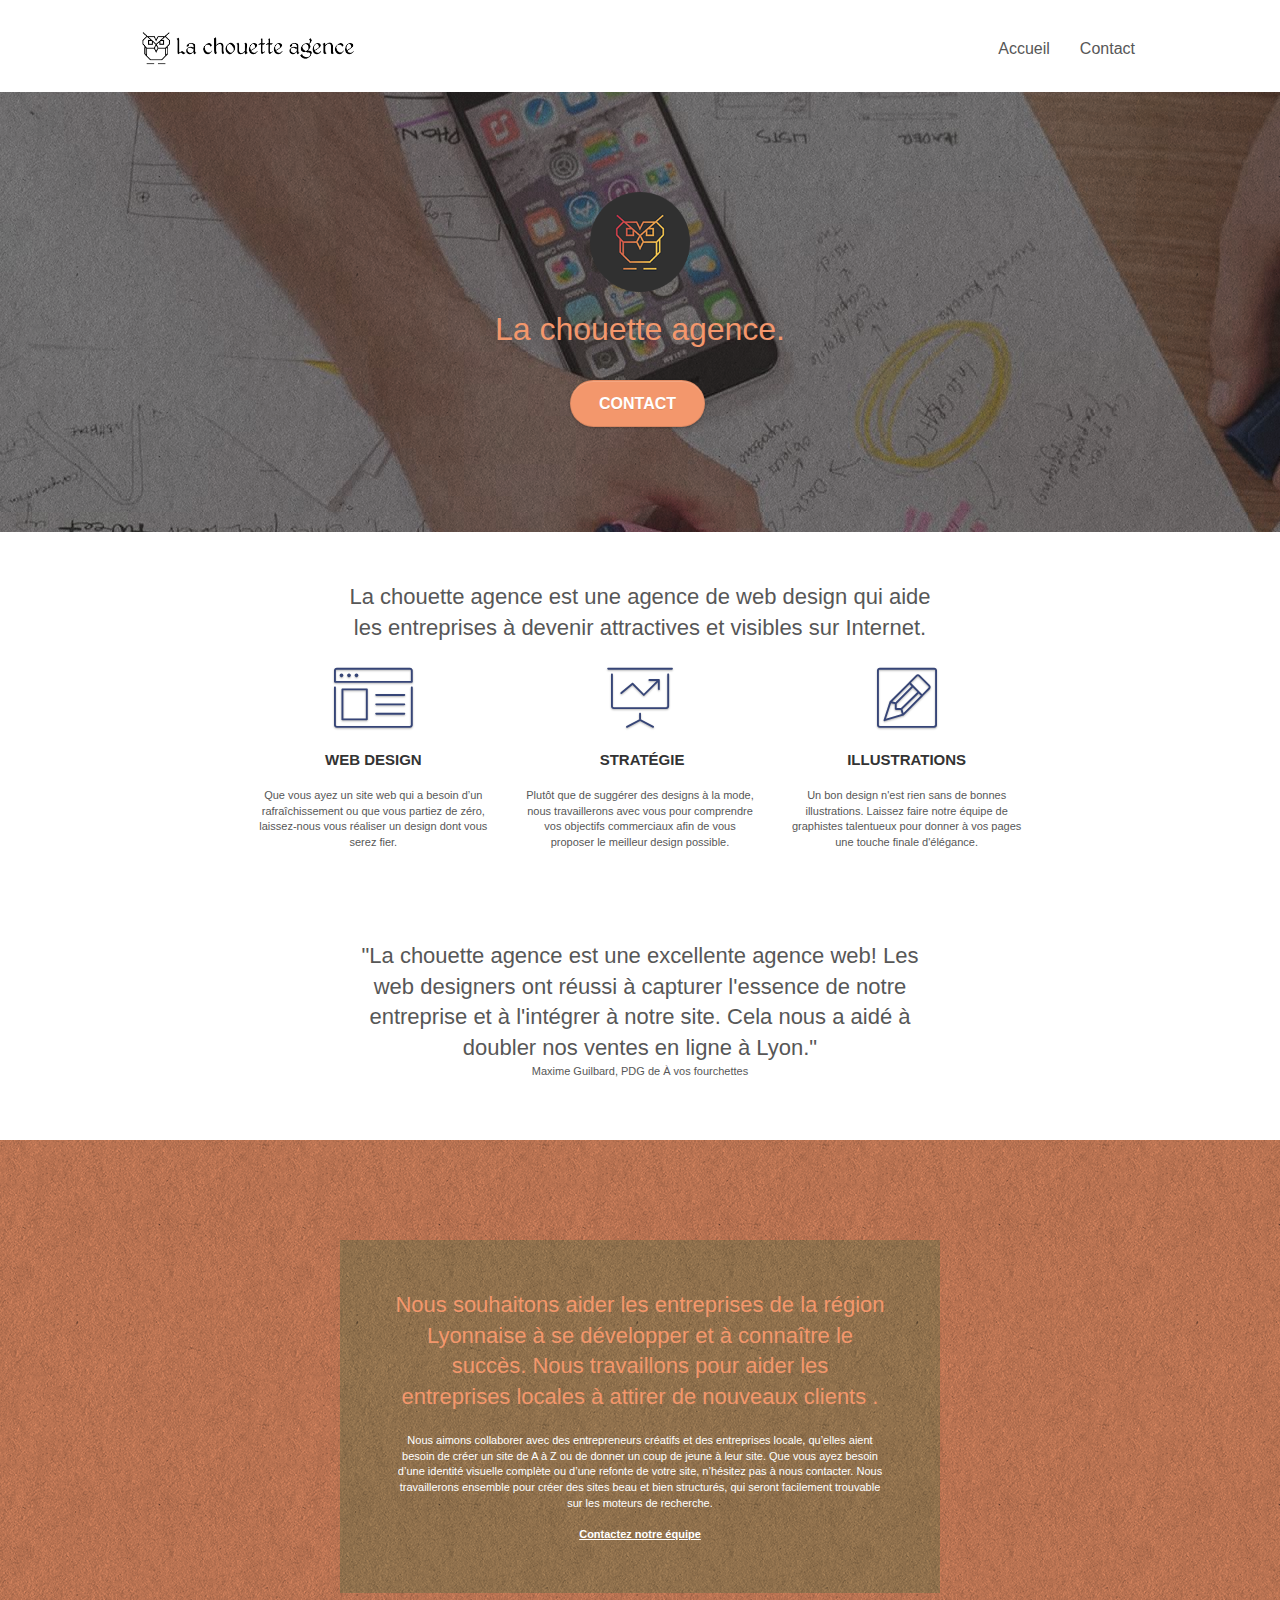
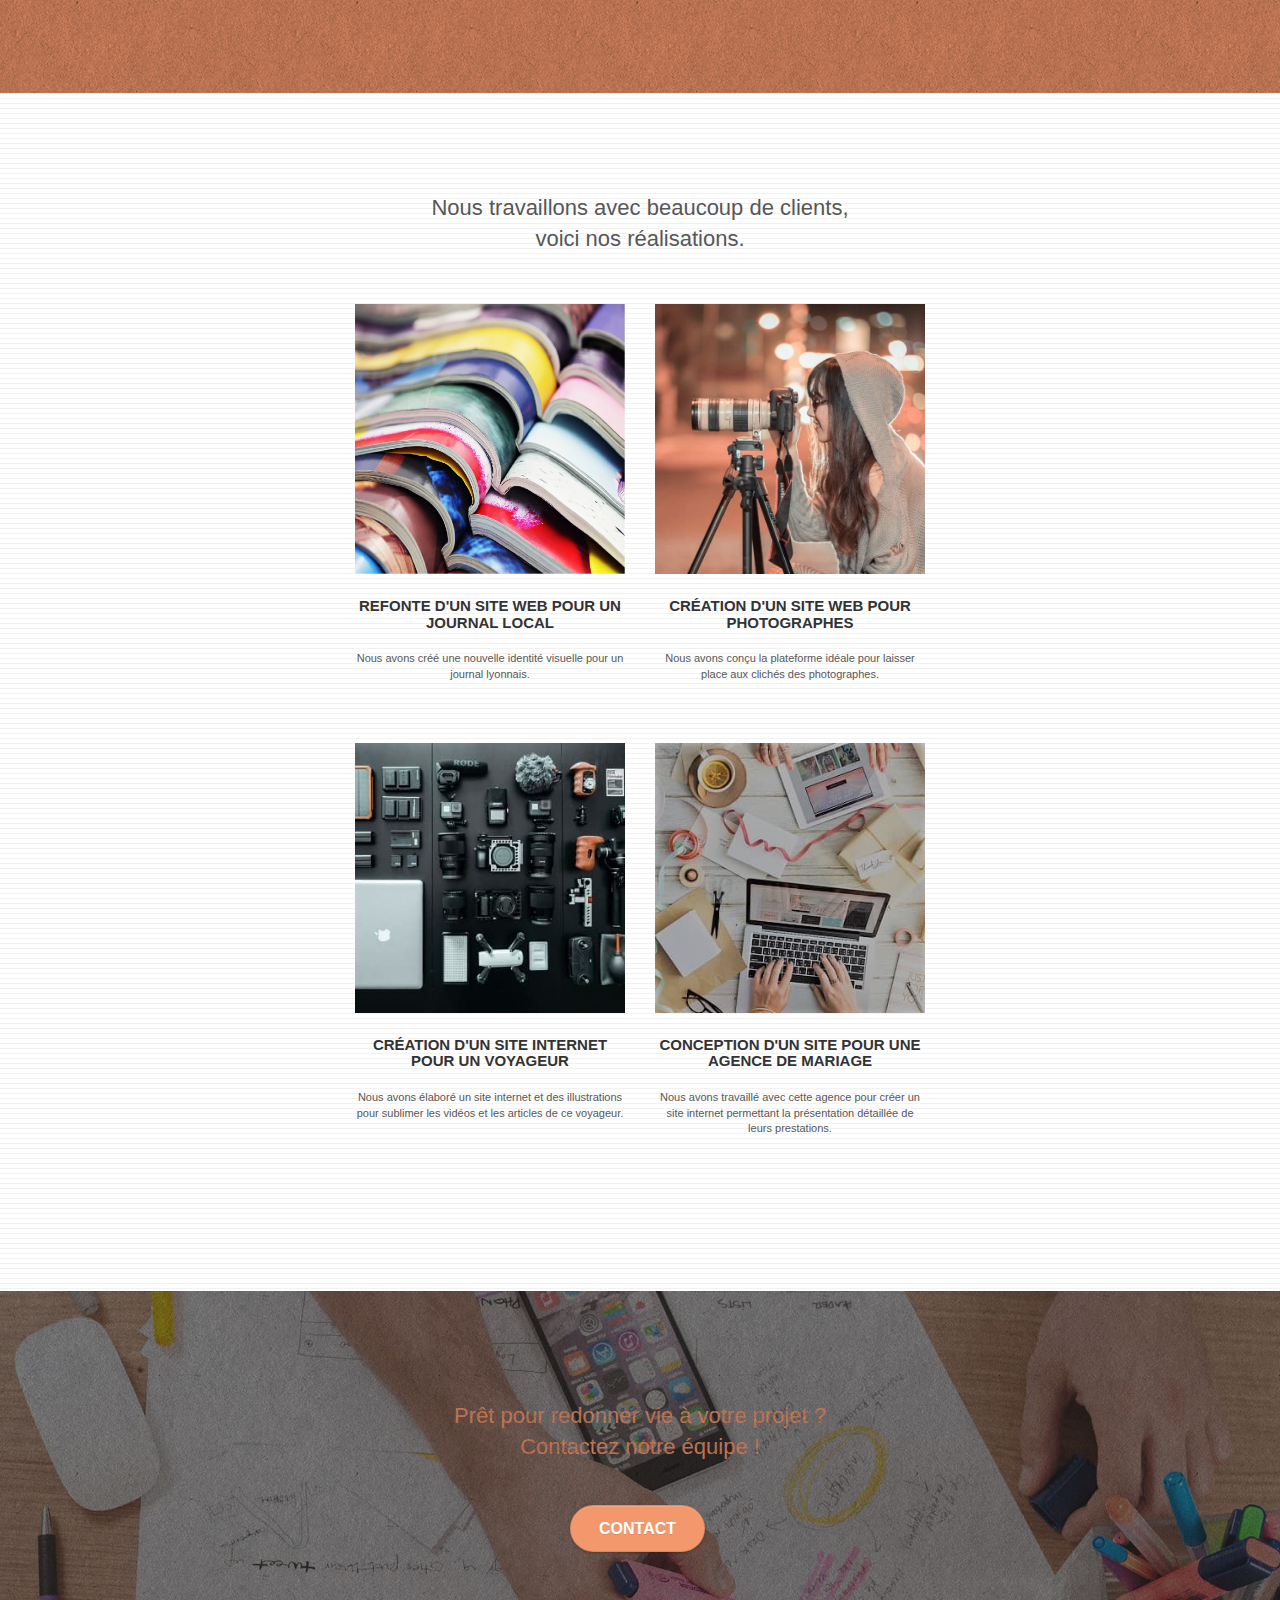
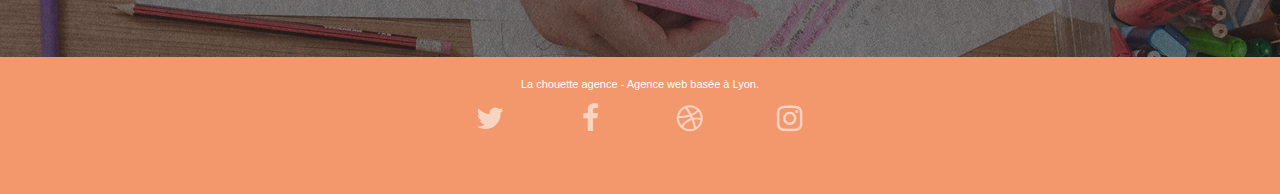
==== index.html @ 27c3bf81 "Taille des images minimisée" ====
<!doctype html>
<html lang="fr">

<head>
	<meta charset="utf-8">
	<meta name="keywords"
		content="seo, google, site web, site internet, agence design paris, agence design, agence design,agence design,agence design,agence design,agence design,agence design,agence design,agence design">
	<meta name="viewport" content="width=device-width, initial-scale=1.0, viewport-fit=cover">
	<link rel="shortcut icon" type="image/png" href="favicon.jpg">

	<link rel="stylesheet" type="text/css" href="./css/bootstrap.css">
	<link rel="stylesheet" type="text/css" href="style.css">
	<link rel="stylesheet" type="text/css" href="./css/font-awesome.css">
	<link rel="stylesheet" type="text/css" href="./css/et-line.css">


	<script src="./js/jquery-2.1.0.min.js"></script>
	<script src="./js/bootstrap.min.js"></script>
	<script src="./js/blocs.min.js"></script>
	<script src="./js/jquery.touchSwipe.min.js" defer></script>
	<script src="./js/gmaps.min.js"></script>

	<!-- Primary Meta Tags -->
	<title>La chouette agence</title>
	<meta name="title" content="La chouette agence">
	<meta name="description"
		content="La chouette agence est une agence de web design qui aide les entreprises à devenir attractives et visibles sur Internet.">

	<!-- Open Graph / Facebook -->
	<meta property="og:type" content="website">
	<meta property="og:url" content="https://elodie-pesselon.github.io/ElodiePesselon_4_08.02.2021/">
	<meta property="og:title" content="La chouette agence.">
	<meta property="og:description" content="">
	<meta property="og:image" content="">

	<!-- Twitter -->
	<meta property="twitter:card" content="summary_large_image">
	<meta property="twitter:url" content="https://elodie-pesselon.github.io/ElodiePesselon_4_08.02.2021/">
	<meta property="twitter:title" content="La chouette agence.">
	<meta property="twitter:description" content="">
	<meta property="twitter:image" content="">

	<!-- Analytics -->

	<!-- Analytics END -->

</head>

<body class="page-container">
	<!-- Principal conteneur -->


	<!-- bloc-0 -->
	<header class="bloc bgc-white l-bloc " id="bloc-0">
		<div class="container bloc-sm">
			<nav class="navbar row">
				<div class="navbar-header">
					<a class="navbar-brand" href="index.html"><img src="img/la-chouette-agence.png"
							alt="paris web design logo agence web meilleure agence" height="40" /></a>
					<button id="nav-toggle" type="button" class="ui-navbar-toggle navbar-toggle" data-toggle="collapse"
						data-target=".navbar-1">
						<span class="sr-only">Toggle navigation</span><span class="icon-bar"></span><span
							class="icon-bar"></span><span class="icon-bar"></span>
					</button>
				</div>
				<div class="collapse navbar-collapse navbar-1 special-dropdown-nav">
					<ul class="site-navigation nav navbar-nav">
						<li>
							<a href="index.html">Accueil</a>
						</li>
						<li>
							<a href="contact.html">Contact</a>
						</li>
					</ul>
				</div>
			</nav>
		</div>
	</header>
	<!-- bloc-0 END -->

	<main>

		<!-- bloc-1-presentation -->
		<div class="bloc bgc-dark-slate-blue bg-banniere d-bloc bg-t-edge bloc-bg-texture texture-paper b-parallax"
			id="bloc-1-hero">
			<div class="container bloc-lg">
				<div class="row tight-width-whitespace">
					<div class="col-sm-12">
						<img src="img/logo.png" class="center-block image-resize-mode" width="100"
							alt="La chouette agence, agence web paris, création logo paris" />
						<h1 class="text-center hero-bloc-text tc-white ">
							La chouette agence.
						</h1>
						<div class="text-center">
							<a href="contact.html" class="btn btn-lg btn-clean btn-rd cta-hero btn-atomic-tangerine"
								id="cta-hero">Contact</a>
						</div>
					</div>
				</div>
			</div>
		</div>
		<!-- bloc-1-presentation END -->

		<!-- bloc-2-services -->
		<div class="bloc bgc-white l-bloc" id="bloc-2-services">
			<div class="container bloc-md">
				<div class="row">
					<div class="col-sm-12 text-center">
						<h2 class="bloc2_h2">La chouette agence est une agence de web design qui aide les entreprises à devenir attractives et visibles sur Internet.</h2>
					</div>
				</div>
				<div class="row voffset-lg med-width-whitespace">
					<div class="col-sm-4">
						<div class="text-center">
							<span class="et-icon-browser sm-shadow icon-dark-slate-blue icons icon-lg"></span>
						</div>
						<h3 class="mg-md text-center">
							Web design
						</h3>
						<p class="text-center ">
							Que vous ayez un site web qui a besoin d&rsquo;un rafraîchissement ou que vous partiez de
							zéro, laissez-nous vous réaliser un design dont vous serez fier.
						</p>
					</div>
					<div class="col-sm-4">
						<div class="text-center">
							<span class="et-icon-presentation sm-shadow icon-dark-slate-blue icons icon-lg"></span>
						</div>
						<h3 class="mg-md text-center">
							&nbsp;Stratégie
						</h3>
						<p class="text-center ">
							Plutôt que de suggérer des designs à la mode, nous travaillerons avec vous pour comprendre
							vos objectifs commerciaux afin de vous proposer le meilleur design possible.<br>
						</p>
					</div>
					<div class="col-sm-4">
						<div class="text-center">
							<span class="et-icon-edit sm-shadow icon-dark-slate-blue icons icon-lg"></span>
						</div>
						<h3 class="mg-md text-center">
							Illustrations
						</h3>
						<p class="text-center ">
							Un bon design n'est rien sans de bonnes illustrations. Laissez faire notre équipe de
							graphistes talentueux pour donner à vos pages une touche finale d'élégance.
						</p>
					</div>
				</div>
				<div class="row voffset-lg voffset">
					<div class="col-xs-12 col-md-8 col-md-offset-2 text-center">
						<h2 class="bloc2_h2">"La chouette agence est une excellente agence web! Les web designers ont réussi à capturer l'essence de notre entreprise et à l'intégrer à notre site. Cela nous a aidé à doubler nos ventes en ligne à Lyon."</h2>
						<p class="bloc2_p">Maxime Guilbard, PDG de À vos fourchettes</p>
					</div>
				</div>
			</div>
		</div>
		<!-- bloc-2-services END -->

		<!-- bloc-3-what-i-do -->
		<div class="bloc tc-white bgc-atomic-tangerine bg-presentation d-bloc bloc-bg-texture texture-paper b-parallax"
			id="bloc-3-what-i-do">
			<div class="container bloc-lg">
				<div class="row tight-width-whitespace black-background">
					<div class="col-sm-12">
						<h2 class="mg-md text-center tc-white">
							Nous souhaitons aider les entreprises de la région Lyonnaise à se développer et à connaître
							le succès. Nous travaillons pour aider les entreprises locales à attirer de nouveaux clients
							.<br>
						</h2>
						<p class="text-center white">
							Nous aimons collaborer avec des entrepreneurs créatifs et des entreprises locale, qu’elles
							aient besoin de créer un site de A à Z ou de donner un coup de jeune à leur site. Que vous
							ayez besoin d’une identité visuelle complète ou d’une refonte de votre site, n’hésitez pas à
							nous contacter. Nous travaillerons ensemble pour créer des sites beau et bien structurés,
							qui seront facilement trouvable sur les moteurs de recherche. <br><br><a
								class="ltc-white bold-link" href="contact.html">Contactez notre équipe</a><br>
						</p>
					</div>
				</div>
			</div>
		</div>
		<!-- bloc-3-what-i-do END -->

		<!-- bloc-4-portfolio -->
		<div class="bloc bgc-white bg-lines-h2-bg bg-repeat l-bloc" id="bloc-4-portfolio">
			<div class="container bloc-lg">
				<div class="row">
					<div class="col-sm-12 text-center">
						<h2 class="bloc4_h2">Nous travaillons avec beaucoup de clients, voici nos réalisations. </h2>
					</div>
				</div>
				<div class="row tight-width-whitespace portfolio-row">
					<div class="col-sm-6">
						<a href="#" data-lightbox="img/1.jpg" data-gallery-id="gallery-1"
							data-caption="Refonte d'un site web pour un journal local" data-frame="snapshot-lb"><img
								src="img/1.jpg"
								alt="paris web design logo agence web meilleure agence et refonte site web journal"
								class="img-responsive portfolio-thumb" /></a>
						<h3 class="mg-md text-center">
							Refonte d'un site web pour un journal local
						</h3>
						<p class="text-center">
							Nous avons créé une nouvelle identité visuelle pour un journal lyonnais.
						</p>
					</div>
					<div class="col-sm-6">
						<a href="#" data-lightbox="img/2.jpg" data-gallery-id="gallery-1"
							data-caption="Création d'un site web pour photographes" data-frame="snapshot-lb"><img
								src="img/2.jpg" class="img-responsive portfolio-thumb"
								alt="paris web design logo agence web meilleure agence, Création d'un site web pour photographes" /></a>
						<h3 class="mg-md text-center">
							Création d'un site web pour photographes
						</h3>
						<p class="text-center">
							Nous avons conçu la plateforme idéale pour laisser place aux clichés des photographes.
						</p>
					</div>
				</div>
				<div class="row tight-width-whitespace portfolio-row">
					<div class="col-sm-6">
						<a href="#" data-lightbox="img/3.bmp" data-gallery-id="gallery-1"
							data-caption="Création d'un site internet pour un voyageur" data-frame="snapshot-lb"><img
								src="img/3.jpg" class="img-responsive portfolio-thumb"
								alt="paris web design logo agence web meilleure agence, Création d'un site web pour voyageur" /></a>
						<h3 class="mg-md text-center">
							Création d'un site internet pour un voyageur
						</h3>
						<p class="text-center">
							Nous avons élaboré un site internet et des illustrations pour sublimer les vidéos et les
							articles de ce voyageur.
						</p>
					</div>
					<div class="col-sm-6">
						<a href="#" data-lightbox="img/4.bmp" data-gallery-id="gallery-1"
							data-caption="Conception d'un site pour une agence de mariage" data-frame="snapshot-lb"><img
								src="img/4.jpg" class="img-responsive portfolio-thumb"
								alt="paris web design logo agence web meilleure agence, Création d'un site web pour agence de mariage" /></a>
						<h3 class="mg-md text-center">
							Conception d'un site pour une agence de mariage
						</h3>
						<p class="text-center">
							Nous avons travaillé avec cette agence pour créer un site internet permettant la
							présentation détaillée de leurs prestations.
						</p>
					</div>
				</div>
			</div>
		</div>
		<!-- bloc-4-portfolio END -->

		<!-- bloc-5-cta -->
		<div class="bloc bgc-dark-slate-blue bg-banniere d-bloc bloc-bg-texture texture-paper" id="bloc-5-cta">
			<div class="container bloc-lg">
				<div class="row">
					<h2 class="mg-md text-center tc-white">
						Prêt pour redonner vie à votre projet ?<br>Contactez notre équipe !
					</h2>
					<div class="col-sm-12 text-center">
						<a href="contact.html"
							class="btn btn-atomic-tangerine btn-clean btn-rd btn-lg cta-hero">Contact</a>
					</div>
				</div>
			</div>
		</div>
		<!-- bloc-5-cta END -->
	</main>

	<footer class="bloc bgc-atomic-tangerine d-bloc" id="bloc-8">
		<!-- Footer - bloc-8 -->

		<div class="container bloc-sm">
			<div class="row">
				<div class="col-sm-12">
					<p class="text-center white">
						La chouette agence - Agence web basée à Lyon.<br>
					</p>
					<div class="row row-no-gutters social">
						<div class="col-sm-3">
							<div class="text-center">
								<a class="social" href="https://twitter.com/" title="Twitter"><span
										class="fa fa-twitter icon-md"></span></a>
							</div>
						</div>
						<div class="col-sm-3">
							<div class="text-center">
								<a class="social" href="https://www.facebook.com/" title="Facebook"><span
										class="fa fa-facebook icon-md"></span></a>
							</div>
						</div>
						<div class="col-sm-3">
							<div class="text-center">
								<a class="social" href="https://dribbble.com/" title="Dribble"><span
										class="fa fa-dribbble icon-md"></span></a>
							</div>
						</div>
						<div class="col-sm-3">
							<div class="text-center">
								<a class="social" href="https://www.instagram.com/" title="Instagram"><span
										class="fa fa-instagram icon-md"></span></a>
							</div>
						</div>
						<div class="keywords" style="color:#F3976C;">Agence web à paris, stratégie web, web design,
							illustrations, design de site web, site web, web, internet, site internet, site</div>
					</div>


				</div>
			</div>
		</div>

		<!-- Footer - bloc-8 END -->
	</footer>

	<!-- Principal conteneur END -->


</body>

</html>
---- style.css ----
body {
    margin: 0;
    padding: 0;
    background: #FFF;
    overflow-x: hidden;
    -webkit-font-smoothing: antialiased;
    -moz-osx-font-smoothing: grayscale;
}

a,
button {
    transition: all .3s ease-in-out;
    outline: none!important;
}

a:hover {
    text-decoration: none;
    cursor: pointer;
}

#page-loading-blocs-notifaction {
    position: fixed;
    top: 0;
    bottom: 0;
    width: 100%;
    z-index: 100000;
    background: #FFFFFF url("img/pageload-spinner.gif") no-repeat center center;
}

.bloc {
    width: 100%;
    clear: both;
    background: 50% 50% no-repeat;
    padding: 0 50px;
    -webkit-background-size: cover;
    -moz-background-size: cover;
    -o-background-size: cover;
    background-size: cover;
    position: relative;
}

.bloc .container {
    padding-left: 0;
    padding-right: 0;
}

.bloc-lg {
    padding: 100px 50px;
}

.bloc-md {
    padding: 50px;
}

.bloc-sm {
    padding: 20px 50px;
}

.bg-center,
.bg-l-edge,
.bg-r-edge,
.bg-t-edge,
.bg-b-edge,
.bg-tl-edge,
.bg-bl-edge,
.bg-tr-edge,
.bg-br-edge,
.bg-repeat {
    -webkit-background-size: auto!important;
    -moz-background-size: auto!important;
    -o-background-size: auto!important;
    background-size: auto!important;
}

.bg-repeat {
    background: repeat;
}

.bg-t-edge {
    background: top no-repeat;
}

.bloc-bg-texture::before {
    content: "";
    background-size: 2px 2px;
    position: absolute;
    top: 0;
    bottom: 0;
    left: 0;
    right: 0;
}

.texture-paper::before {
    background: url("img/texture-paper.png");
    background-size: 280px 280px;
}

.b-parallax {
    background-attachment: fixed;
}

.d-bloc {
    color: rgba(255, 255, 255, .7);
}

.d-bloc button:hover {
    color: rgba(255, 255, 255, .9);
}

.d-bloc .icon-round,
.d-bloc .icon-square,
.d-bloc .icon-rounded,
.d-bloc .icon-semi-rounded-a,
.d-bloc .icon-semi-rounded-b {
    border-color: rgba(255, 255, 255, .9);
}

.d-bloc .divider-h span {
    border-color: rgba(255, 255, 255, .2);
}

.d-bloc .a-btn,
.d-bloc .navbar a,
.d-bloc .navbar-brand,
.d-bloc a .icon-sm,
.d-bloc a .icon-md,
.d-bloc a .icon-lg,
.d-bloc a .icon-xl,
.d-bloc h1 a,
.d-bloc h2 a,
.d-bloc h3 a,
.d-bloc h4 a,
.d-bloc h5 a,
.d-bloc h6 a,
.d-bloc p a {
    color: rgba(255, 255, 255, .6);
}

.d-bloc .a-btn:hover,
.d-bloc .navbar a:hover,
.d-bloc .navbar-brand:hover,
.d-bloc a:hover .icon-sm,
.d-bloc a:hover .icon-md,
.d-bloc a:hover .icon-lg,
.d-bloc a:hover .icon-xl,
.d-bloc h1 a:hover,
.d-bloc h2 a:hover,
.d-bloc h3 a:hover,
.d-bloc h4 a:hover,
.d-bloc h5 a:hover,
.d-bloc h6 a:hover,
.d-bloc p a:hover {
    color: rgba(255, 255, 255, 1);
}

.d-bloc .navbar-toggle .icon-bar {
    background: rgba(255, 255, 255, 1);
}

.d-bloc .btn-wire,
.d-bloc .btn-wire:hover {
    color: rgba(255, 255, 255, 1);
    border-color: rgba(255, 255, 255, 1);
}

.d-bloc .panel {
    color: rgba(0, 0, 0, .5);
}

.d-bloc .panel button:hover {
    color: rgba(0, 0, 0, .7);
}

.d-bloc .panel icon {
    border-color: rgba(0, 0, 0, .7);
}

.d-bloc .panel .divider-h span {
    border-color: rgba(0, 0, 0, .1);
}

.d-bloc .panel .a-btn {
    color: rgba(0, 0, 0, .6);
}

.d-bloc .panel .a-btn:hover {
    color: rgba(0, 0, 0, 1);
}

.d-bloc .panel .btn-wire,
.d-bloc .panel .btn-wire:hover {
    color: rgba(0, 0, 0, .7);
    border-color: rgba(0, 0, 0, .3);
}

.d-bloc .panel,
.l-bloc {
    color: rgba(0, 0, 0, .5);
}

.d-bloc .panel button:hover,
.l-bloc button:hover {
    color: rgba(0, 0, 0, .7);
}

.l-bloc .icon-round,
.l-bloc .icon-square,
.l-bloc .icon-rounded,
.l-bloc .icon-semi-rounded-a,
.l-bloc .icon-semi-rounded-b {
    border-color: rgba(0, 0, 0, .7);
}

.d-bloc .panel .divider-h span,
.l-bloc .divider-h span {
    border-color: rgba(0, 0, 0, .1);
}

.d-bloc .panel .a-btn,
.l-bloc .a-btn,
.l-bloc .navbar a,
.l-bloc .navbar-brand,
.l-bloc a .icon-sm,
.l-bloc a .icon-md,
.l-bloc a .icon-lg,
.l-bloc a .icon-xl,
.l-bloc h1 a,
.l-bloc h2 a,
.l-bloc h3 a,
.l-bloc h4 a,
.l-bloc h5 a,
.l-bloc h6 a,
.l-bloc p a {
    color: rgba(0, 0, 0, .6);
}

.d-bloc .panel .a-btn:hover,
.l-bloc .a-btn:hover,
.l-bloc .navbar a:hover,
.l-bloc .navbar-brand:hover,
.l-bloc a:hover .icon-sm,
.l-bloc a:hover .icon-md,
.l-bloc a:hover .icon-lg,
.l-bloc a:hover .icon-xl,
.l-bloc h1 a:hover,
.l-bloc h2 a:hover,
.l-bloc h3 a:hover,
.l-bloc h4 a:hover,
.l-bloc h5 a:hover,
.l-bloc h6 a:hover,
.l-bloc p a:hover {
    color: rgba(0, 0, 0, 1);
}

.l-bloc .navbar-toggle .icon-bar {
    color: rgba(0, 0, 0, .6);
}

.d-bloc .panel .btn-wire,
.d-bloc .panel .btn-wire:hover,
.l-bloc .btn-wire,
.l-bloc .btn-wire:hover {
    color: rgba(0, 0, 0, .7);
    border-color: rgba(0, 0, 0, .3);
}

.voffset {
    margin-top: 30px;
}

.voffset-lg {
    margin-top: 80px;
}

.row-no-gutters {
    margin-right: 0;
    margin-left: 0;
}

.row.row-no-gutters > [class^="col-"],
.row.row-no-gutters > [class*=" col-"] {
    padding-right: 0;
    padding-left: 0;
}

#bloc-1-hero h1 {
    font-size: 32px;
}

.navbar {
    margin-bottom: 0;
    z-index: 1;
}

.navbar-brand {
    height: auto;
    padding: 3px 15px;
    font-size: 25px;
    font-weight: normal;
    font-weight: 600;
    line-height: 44px;
}

.navbar-brand img {
    max-height: 200px;
    margin: 0 5px 0 0;
    display: inline;
}

.navbar-brand img[src$=svg] {
    min-width: 100px;
}

.nav-center .navbar-brand img {
    margin: 0;
}

.navbar .nav {
    padding-top: 2px;
    margin-right: -16px;
    float: right;
    z-index: 1;
}

.nav > li {
    float: left;
    margin-top: 4px;
    font-size: 16px;
}

.navbar-nav .open .dropdown-menu > li > a {
    text-align: inherit;
}

.nav > li a:hover,
.nav > li a:focus {
    background: transparent;
}

.navbar-toggle {
    margin: 10px 10px 0 0;
    border: 0px;
}

.navbar-toggle:hover {
    background: transparent!important;
}

.navbar-toggle .icon-bar {
    background-color: rgba(0, 0, 0, .5);
    width: 26px;
}

.nav-invert .navbar .nav {
    float: left;
}

.nav-invert .navbar-header,
.nav-invert .navbar-brand {
    float: right;
    position: relative;
    z-index: 2;
}

@media (min-width: 768px) {
    .site-navigation {
        position: absolute;
        top: 50%;
        right: 20px;
        transform: translate(0, -50%);
        -webkit-transform: translateY(-50%);
    }
    .nav > li .dropdown-menu a,
    .nav > li .dropdown-menu a:hover {
        color: #484848;
    }
    .nav-invert .site-navigation {
        left: 0;
        right: 0;
    }
    .nav-center {
        text-align: center;
    }
    .nav-center .navbar-header {
        width: 100%;
    }
    .nav-center .navbar-header,
    .nav-center .navbar-brand,
    .nav-center .nav > li {
        float: none;
        display: inline-block;
    }
    .nav-center .site-navigation {
        position: relative;
        width: 100%;
        right: 0;
        margin-right: 0px;
        margin-top: 20px;
    }
    .nav-center.mini-nav .navbar-toggle {
        float: none;
        margin: 10px auto 0;
    }
}

.nav > li > .dropdown a {
    background: none!important;
    display: block;
    padding: 14px 15px;
}

nav .caret {
    margin: 0 5px;
}

.dropdown-menu .dropdown-menu {
    top: -8px;
    left: 100%;
}

.dropdown-menu .dropmenu-flow-right {
    top: 100%;
    left: 0;
    margin-left: -1px;
    border-top-left-radius: 0;
    border-top-right-radius: 0;
}

.dropdown-menu .dropdown span {
    border: 4px solid black;
    border-top-color: transparent;
    border-right-color: transparent;
    border-bottom-color: transparent;
    margin: 6px -5px 0 0!important;
    float: right;
}

.mg-md {
    margin-top: 10px;
    margin-bottom: 20px;
}

.mg-lg {
    margin-top: 10px;
    margin-bottom: 40px;
}

.btn {
    margin: 0 5px 5px 0;
}

.btn.pull-right {
    margin: 0 0 5px 5px;
}

.btn-d,
.btn-d:hover,
.btn-d:focus {
    color: #FFF;
    background: rgba(0, 0, 0, .3);
}

button {
    outline: none!important;
}

.btn-rd {
    border-radius: 40px;
}

.btn-clean {
    border: 1px solid rgba(0, 0, 0, .08);
    border-bottom-color: rgba(0, 0, 0, .1);
    text-shadow: 0 1px 0 rgba(0, 0, 1, .1);
    box-shadow: 0 1px 3px rgba(0, 0, 1, .25), inset 0 1px 0 0 rgba(255, 255, 255, .15);
}

.icon-md {
    font-size: 30px!important;
}

.icon-lg {
    font-size: 60px!important;
}

.sm-shadow {
    text-shadow: 0 1px 2px rgba(0, 0, 0, .3);
}

.panel-sq,
.panel-sq .panel-heading,
.panel-sq .panel-footer {
    border-radius: 0;
}

.panel-rd {
    border-radius: 30px;
}

.panel-rd .panel-heading {
    border-radius: 29px 29px 0 0;
}

.panel-rd .panel-footer {
    border-radius: 0 0 29px 29px;
}

.form-control {
    border-color: rgba(0, 0, 0, .1);
    box-shadow: none;
}

.scrollToTop {
    width: 40px;
    height: 40px;
    position: fixed;
    bottom: 20px;
    right: 20px;
    opacity: 0;
    z-index: 500;
    transition: all .3s ease-in-out;
}

.scrollToTop span {
    margin-top: 6px;
}

.showScrollTop {
    font-size: 14px;
    opacity: 1;
}

a[data-lightbox] {
    position: relative;
    display: block;
    text-align: center;
}

a[data-lightbox]:hover::before {
    content: "+";
    font-family: "HelveticaNeue-Light", "Helvetica Neue Light", "Helvetica Neue", Helvetica, Arial;
    font-size: 32px;
    width: 50px;
    height: 50px;
    margin-left: -25px;
    border-radius: 50%;
    background: rgba(0, 0, 0, .6);
    color: #FFF;
    font-weight: 100;
    z-index: 1;
    position: absolute;
    top: 50%;
    transform: translateY(-50%);
    -webkit-transform: translateY(-50%);
}

a[data-lightbox]:hover img {
    opacity: 0.6;
    -webkit-animation-fill-mode: none;
    animation-fill-mode: none;
}

#lightbox-modal {
    display: flex;
    align-items: center;
}

#lightbox-modal .modal-dialog {
    width: 90%;
    max-width: 900px;
    margin: 0 auto 0;
}

#lightbox-modal .modal-dialog img {
    max-height: 90vh;
    margin: 0 auto;
}

.lightbox-caption {
    padding: 20px;
    color: #FFF;
    background: rgba(0, 0, 0, .5);
    position: absolute;
    left: 15px;
    right: 15px;
    bottom: 5px;
}

.close-lightbox {
    color: #FFF;
    font-size: 30px;
    position: absolute;
    top: 20px;
    right: 20px;
    z-index: 20;
    background: rgba(0, 0, 0, .5);
    border: none;
    line-height: 30px;
    padding: 0 9px 5px;
    opacity: 0.3;
}

.close-lightbox:hover,
.next-lightbox:hover,
.prev-lightbox:hover {
    opacity: 1.0;
    color: #FFF;
}

.next-lightbox,
.prev-lightbox {
    font-size: 20px;
    color: rgba(255, 255, 255, .9);
    background: rgba(0, 0, 0, .5);
    transition: all .2s ease-in-out;
    position: absolute;
    top: 45%;
    z-index: 1;
    opacity: 0.4;
}

.next-lightbox {
    padding: 6px 8px 1px 13px;
    right: 25px;
}

.prev-lightbox {
    padding: 6px 13px 1px 10px;
    left: 25px;
}

.snapshot-lb .modal-body {
    padding-bottom: 45px;
}

.snapshot-lb .lightbox-caption {
    padding: 0;
    color: rgba(0, 0, 0, .5);
    background: none;
}

h1,
h2,
h3,
h4,
h5,
h6,
p,
label,
.btn,
a {
    font-family: "helvetica";
    font-weight: 400;
    color: #575757!important;
}

.container {
    max-width: 1000px;
}

.hero-bloc-text {
    font-size: 38px;
}

.hero-bloc-text-sub {
    font-size: 36px;
}

.statement-bloc-text {
    line-height: 26px;
    font-style: italic;
    font-size: 20px;
    text-align: center;
    font-weight: lighter;
    max-width: 520px;
    margin: auto auto auto auto;
}

p {
    font-size: 11px;
}

.tight-width-whitespace {
    max-width: 600px;
    margin: auto auto auto auto;
}

.h1 {
    font-size: 20px;
    font-family: "Open Sans";
}

.cta-hero {
    margin-top: 22px;
    color: #FFFFFF!important;
    text-transform: uppercase;
    padding: 12px 28px 12px 28px;
    font-size: 16px;
    font-weight: 700;
}

.social {
    max-width: 400px;
    margin: auto auto auto auto;
}

h2 {
    font-size: 22px;
    line-height: 1.4em;
}

h3 {
    font-size: 15px;
    text-transform: uppercase;
    font-weight: 700;
    color: #333333!important;
}

.med-width-whitespace {
    max-width: 800px;
    margin: auto auto auto auto;
    box-shadow: 0px 0px 0px #000000;
}

h1 {
    color: #333333!important;
}

h4 {
    color: #333333!important;
}

.icons {
    margin-bottom: 14px;
    margin-top: 24px;
}

.white {
    color: #FFFFFF!important;
}

.portfolio-thumb {
    margin-bottom: 24px;
}

.portfolio-row {
    margin-bottom: 44px;
    margin-top: 50px;
}

.avatar {
    box-shadow: 0px 4px 9px rgba(0, 0, 0, 0.3);
}

.black-background {
    background-color: rgba(165, 147, 99, 0.7);
    padding: 40px 40px 40px 40px;
}

.bold-link {
    font-weight: 900;
    text-decoration: underline!important;
}

.bgc-white {
    background-color: #FFFFFF;
}

.bgc-dark-slate-blue {
    background-color: #364577;
}

.bgc-atomic-tangerine {
    background-color: #F3976C;
}

.tc-white {
    color: #F3976C!important;
}

.btn-atomic-tangerine {
    background: #F3976C;
    color: #FFFFFF!important;
}

.btn-atomic-tangerine:hover {
    background: #c27956!important;
    color: #FFFFFF!important;
}

.ltc-white {
    color: #FFFFFF!important;
}

.ltc-white:hover {
    color: #cccccc!important;
}

.ltc-atomic-tangerine {
    color: #F3976C!important;
}

.ltc-atomic-tangerine:hover {
    color: #c27956!important;
}

.icon-dark-slate-blue {
    color: #364577!important;
    border-color: #364577!important;
}

.bg-dots-bg {
    background-image: url("img/dots-bg.png");
}

.bg-lines-h2-bg {
    background-image: url("img/lines-h2-bg.png");
}

.bg-banniere {
    background-image: url("img/la-chouette-agence-banniere.jpg");
}

.bg-presentation {
    background-image: url("img/image-de-presentation.bmp");
}

@media (max-width: 1024px) {
    .bloc {
        padding-left: 20px;
        padding-right: 20px;
    }
    .bloc.full-width-bloc,
    .bloc-tile-2.full-width-bloc .container,
    .bloc-tile-3.full-width-bloc .container,
    .bloc-tile-4.full-width-bloc .container {
        padding-left: 0;
        padding-right: 0;
    }
}

@media (max-width: 992px) and (min-width: 768px) {
    .navbar .nav {
        max-width: 80%
    }
    .nav-center.navbar .nav {
        max-width: 100%
    }
}

@media only screen and (min-device-width: 768px) and (max-device-width: 1024px) and (orientation: landscape) {
    .b-parallax {
        background-attachment: scroll;
    }
}

@media only screen and (min-device-width: 1024px) and (max-device-width: 1366px) and (-webkit-min-device-pixel-ratio: 1.5) {
    .b-parallax {
        background-attachment: scroll;
    }
}

@media (max-width: 991px) {
    .container {
        width: 100%;
    }
    .b-parallax {
        background-attachment: scroll;
    }
    .page-container,
    #hero-bloc {
        overflow-x: hidden;
        position: relative;
    }
    .bloc {
        padding-left: constant(safe-area-inset-left);
        padding-right: constant(safe-area-inset-right);
    }
    .bloc-group,
    .bloc-group .bloc {
        display: block;
        width: 100%;
    }
    .bloc-fill-screen .fill-bloc-top-edge,
    .bloc-fill-screen .fill-bloc-bottom-edge {
        padding: 0 20px;
        padding-left: constant(safe-area-inset-left);
        padding-right: constant(safe-area-inset-right);
    }
}

@media (max-width: 767px) {
    .page-container {
        overflow-x: hidden;
        position: relative;
    }
    h1,
    h2,
    h3,
    h4,
    h5,
    h6,
    p,
    #disqus_thread {
        padding-left: 10px!important;
        padding-right: 10px!important;
    }
    .b-parallax {
        background-attachment: scroll;
    }
    .navbar .nav {
        padding-top: 0;
        border-top: 1px solid rgba(0, 0, 0, .2);
        float: none!important;
    }
    .navbar.row {
        margin-left: 0;
        margin-right: 0;
    }
    .site-navigation {
        position: inherit;
        transform: none;
        -webkit-transform: none;
        -ms-transform: none;
    }
    .nav > li {
        margin-top: 0;
        border-bottom: 1px solid rgba(0, 0, 0, .1);
        background: rgba(0, 0, 0, .05);
        text-align: left;
        padding-left: 15px;
        width: 100%;
    }
    .nav > li:hover {
        background: rgba(0, 0, 0, .08);
    }
    .dropdown .dropdown a .caret {
        float: none;
        margin: 5px 0 0 10px!important;
        border: 4px solid black;
        border-bottom-color: transparent;
        border-right-color: transparent;
        border-left-color: transparent;
    }
    #hero-bloc .navbar .nav {
        background: rgba(0, 0, 0, .8);
    }
    #hero-bloc .navbar .nav a {
        color: rgba(255, 255, 255, .6);
    }
    .hero {
        padding: 50px 0;
    }
    .hero-nav {
        left: -1px;
        right: -1px;
    }
    .navbar-collapse {
        padding: 0;
        overflow-x: hidden;
        -webkit-box-shadow: none;
        box-shadow: none;
    }
    .navbar-brand img {
        max-height: 40px;
        width: auto;
    }
    .nav-invert .navbar-header {
        float: none;
        width: 100%;
    }
    .nav-invert .navbar-toggle {
        float: left;
        margin-left: 10px;
    }
    .bloc {
        padding-left: 0;
        padding-right: 0;
    }
    .bloc-xxl,
    .bloc-xl,
    .bloc-lg {
        padding: 40px 0;
    }
    .bloc-sm,
    .bloc-md {
        padding-left: 0;
        padding-right: 0;
    }
    .bloc-tile-2 .container,
    .bloc-tile-3 .container,
    .bloc-tile-4 .container,
    .bloc-fill-screen .fill-bloc-top-edge,
    .bloc-fill-screen .fill-bloc-bottom-edge {
        padding-left: 0;
        padding-right: 0;
    }
    .a-block {
        padding: 0 10px;
    }
    .btn-dwn {
        display: none;
    }
    .voffset {
        margin-top: 5px;
    }
    .voffset-md {
        margin-top: 20px;
    }
    .voffset-lg {
        margin-top: 30px;
    }
    form {
        padding: 5px;
    }
    .close-lightbox {
        display: inline-block;
    }
    .blocsapp-device-iphone5 {
        background-size: 216px 425px;
        padding-top: 60px;
        width: 216px;
        height: 425px;
    }
    .blocsapp-device-iphone5 img {
        width: 180px;
        height: 320px;
    }
}

@media (max-width: 400px) {
    .bloc {
        padding-left: 0;
        padding-right: 0;
    }
}

@media (max-width: 767px) {
    .bloc-mob-center-text {
        text-align: center;
    }
}

/* Modifications de mise en forme suite à l'audit */ 

.bloc2_h2 {
    max-width: 600px;
    margin: auto;
}

.bloc4_h2 {
    max-width: 450px;
    margin: auto;
}
---- css/et-line.css ----
@font-face {
    font-family: et-line;
    src: url(../fonts/et-line.eot);
    src: url(../fonts/et-line.eot?#iefix) format('embedded-opentype'), url(../fonts/et-line.woff) format('woff'), url(../fonts/et-line.ttf) format('truetype'), url(../fonts/et-line.svg#et-line) format('svg');
    font-weight: 400;
    font-style: normal
}

.et-icon-adjustments,
.et-icon-alarmclock,
.et-icon-anchor,
.et-icon-aperture,
.et-icon-attachment,
.et-icon-bargraph,
.et-icon-basket,
.et-icon-beaker,
.et-icon-bike,
.et-icon-book-open,
.et-icon-briefcase,
.et-icon-browser,
.et-icon-calendar,
.et-icon-camera,
.et-icon-caution,
.et-icon-chat,
.et-icon-circle-compass,
.et-icon-clipboard,
.et-icon-clock,
.et-icon-cloud,
.et-icon-compass,
.et-icon-desktop,
.et-icon-dial,
.et-icon-document,
.et-icon-documents,
.et-icon-download,
.et-icon-dribbble,
.et-icon-edit,
.et-icon-envelope,
.et-icon-expand,
.et-icon-facebook,
.et-icon-flag,
.et-icon-focus,
.et-icon-gears,
.et-icon-genius,
.et-icon-gift,
.et-icon-global,
.et-icon-globe,
.et-icon-googleplus,
.et-icon-grid,
.et-icon-happy,
.et-icon-hazardous,
.et-icon-heart,
.et-icon-hotairballoon,
.et-icon-hourglass,
.et-icon-key,
.et-icon-laptop,
.et-icon-layers,
.et-icon-lifesaver,
.et-icon-lightbulb,
.et-icon-linegraph,
.et-icon-linkedin,
.et-icon-lock,
.et-icon-magnifying-glass,
.et-icon-map,
.et-icon-map-pin,
.et-icon-megaphone,
.et-icon-mic,
.et-icon-mobile,
.et-icon-newspaper,
.et-icon-notebook,
.et-icon-paintbrush,
.et-icon-paperclip,
.et-icon-pencil,
.et-icon-phone,
.et-icon-picture,
.et-icon-pictures,
.et-icon-piechart,
.et-icon-presentation,
.et-icon-pricetags,
.et-icon-printer,
.et-icon-profile-female,
.et-icon-profile-male,
.et-icon-puzzle,
.et-icon-quote,
.et-icon-recycle,
.et-icon-refresh,
.et-icon-ribbon,
.et-icon-rss,
.et-icon-sad,
.et-icon-scissors,
.et-icon-scope,
.et-icon-search,
.et-icon-shield,
.et-icon-speedometer,
.et-icon-strategy,
.et-icon-streetsign,
.et-icon-tablet,
.et-icon-target,
.et-icon-telescope,
.et-icon-toolbox,
.et-icon-tools,
.et-icon-tools-2,
.et-icon-trophy,
.et-icon-tumblr,
.et-icon-twitter,
.et-icon-upload,
.et-icon-video,
.et-icon-wallet,
.et-icon-wine {
    font-family: et-line;
    speak: none;
    font-style: normal;
    font-weight: 400;
    font-variant: normal;
    text-transform: none;
    line-height: 1;
    -webkit-font-smoothing: antialiased;
    -moz-osx-font-smoothing: grayscale;
    display: inline-block
}

.et-icon-mobile:before {
    content: "\e000"
}

.et-icon-laptop:before {
    content: "\e001"
}

.et-icon-desktop:before {
    content: "\e002"
}

.et-icon-tablet:before {
    content: "\e003"
}

.et-icon-phone:before {
    content: "\e004"
}

.et-icon-document:before {
    content: "\e005"
}

.et-icon-documents:before {
    content: "\e006"
}

.et-icon-search:before {
    content: "\e007"
}

.et-icon-clipboard:before {
    content: "\e008"
}

.et-icon-newspaper:before {
    content: "\e009"
}

.et-icon-notebook:before {
    content: "\e00a"
}

.et-icon-book-open:before {
    content: "\e00b"
}

.et-icon-browser:before {
    content: "\e00c"
}

.et-icon-calendar:before {
    content: "\e00d"
}

.et-icon-presentation:before {
    content: "\e00e"
}

.et-icon-picture:before {
    content: "\e00f"
}

.et-icon-pictures:before {
    content: "\e010"
}

.et-icon-video:before {
    content: "\e011"
}

.et-icon-camera:before {
    content: "\e012"
}

.et-icon-printer:before {
    content: "\e013"
}

.et-icon-toolbox:before {
    content: "\e014"
}

.et-icon-briefcase:before {
    content: "\e015"
}

.et-icon-wallet:before {
    content: "\e016"
}

.et-icon-gift:before {
    content: "\e017"
}

.et-icon-bargraph:before {
    content: "\e018"
}

.et-icon-grid:before {
    content: "\e019"
}

.et-icon-expand:before {
    content: "\e01a"
}

.et-icon-focus:before {
    content: "\e01b"
}

.et-icon-edit:before {
    content: "\e01c"
}

.et-icon-adjustments:before {
    content: "\e01d"
}

.et-icon-ribbon:before {
    content: "\e01e"
}

.et-icon-hourglass:before {
    content: "\e01f"
}

.et-icon-lock:before {
    content: "\e020"
}

.et-icon-megaphone:before {
    content: "\e021"
}

.et-icon-shield:before {
    content: "\e022"
}

.et-icon-trophy:before {
    content: "\e023"
}

.et-icon-flag:before {
    content: "\e024"
}

.et-icon-map:before {
    content: "\e025"
}

.et-icon-puzzle:before {
    content: "\e026"
}

.et-icon-basket:before {
    content: "\e027"
}

.et-icon-envelope:before {
    content: "\e028"
}

.et-icon-streetsign:before {
    content: "\e029"
}

.et-icon-telescope:before {
    content: "\e02a"
}

.et-icon-gears:before {
    content: "\e02b"
}

.et-icon-key:before {
    content: "\e02c"
}

.et-icon-paperclip:before {
    content: "\e02d"
}

.et-icon-attachment:before {
    content: "\e02e"
}

.et-icon-pricetags:before {
    content: "\e02f"
}

.et-icon-lightbulb:before {
    content: "\e030"
}

.et-icon-layers:before {
    content: "\e031"
}

.et-icon-pencil:before {
    content: "\e032"
}

.et-icon-tools:before {
    content: "\e033"
}

.et-icon-tools-2:before {
    content: "\e034"
}

.et-icon-scissors:before {
    content: "\e035"
}

.et-icon-paintbrush:before {
    content: "\e036"
}

.et-icon-magnifying-glass:before {
    content: "\e037"
}

.et-icon-circle-compass:before {
    content: "\e038"
}

.et-icon-linegraph:before {
    content: "\e039"
}

.et-icon-mic:before {
    content: "\e03a"
}

.et-icon-strategy:before {
    content: "\e03b"
}

.et-icon-beaker:before {
    content: "\e03c"
}

.et-icon-caution:before {
    content: "\e03d"
}

.et-icon-recycle:before {
    content: "\e03e"
}

.et-icon-anchor:before {
    content: "\e03f"
}

.et-icon-profile-male:before {
    content: "\e040"
}

.et-icon-profile-female:before {
    content: "\e041"
}

.et-icon-bike:before {
    content: "\e042"
}

.et-icon-wine:before {
    content: "\e043"
}

.et-icon-hotairballoon:before {
    content: "\e044"
}

.et-icon-globe:before {
    content: "\e045"
}

.et-icon-genius:before {
    content: "\e046"
}

.et-icon-map-pin:before {
    content: "\e047"
}

.et-icon-dial:before {
    content: "\e048"
}

.et-icon-chat:before {
    content: "\e049"
}

.et-icon-heart:before {
    content: "\e04a"
}

.et-icon-cloud:before {
    content: "\e04b"
}

.et-icon-upload:before {
    content: "\e04c"
}

.et-icon-download:before {
    content: "\e04d"
}

.et-icon-target:before {
    content: "\e04e"
}

.et-icon-hazardous:before {
    content: "\e04f"
}

.et-icon-piechart:before {
    content: "\e050"
}

.et-icon-speedometer:before {
    content: "\e051"
}

.et-icon-global:before {
    content: "\e052"
}

.et-icon-compass:before {
    content: "\e053"
}

.et-icon-lifesaver:before {
    content: "\e054"
}

.et-icon-clock:before {
    content: "\e055"
}

.et-icon-aperture:before {
    content: "\e056"
}

.et-icon-quote:before {
    content: "\e057"
}

.et-icon-scope:before {
    content: "\e058"
}

.et-icon-alarmclock:before {
    content: "\e059"
}

.et-icon-refresh:before {
    content: "\e05a"
}

.et-icon-happy:before {
    content: "\e05b"
}

.et-icon-sad:before {
    content: "\e05c"
}

.et-icon-facebook:before {
    content: "\e05d"
}

.et-icon-twitter:before {
    content: "\e05e"
}

.et-icon-googleplus:before {
    content: "\e05f"
}

.et-icon-rss:before {
    content: "\e060"
}

.et-icon-tumblr:before {
    content: "\e061"
}

.et-icon-linkedin:before {
    content: "\e062"
}

.et-icon-dribbble:before {
    content: "\e063"
}
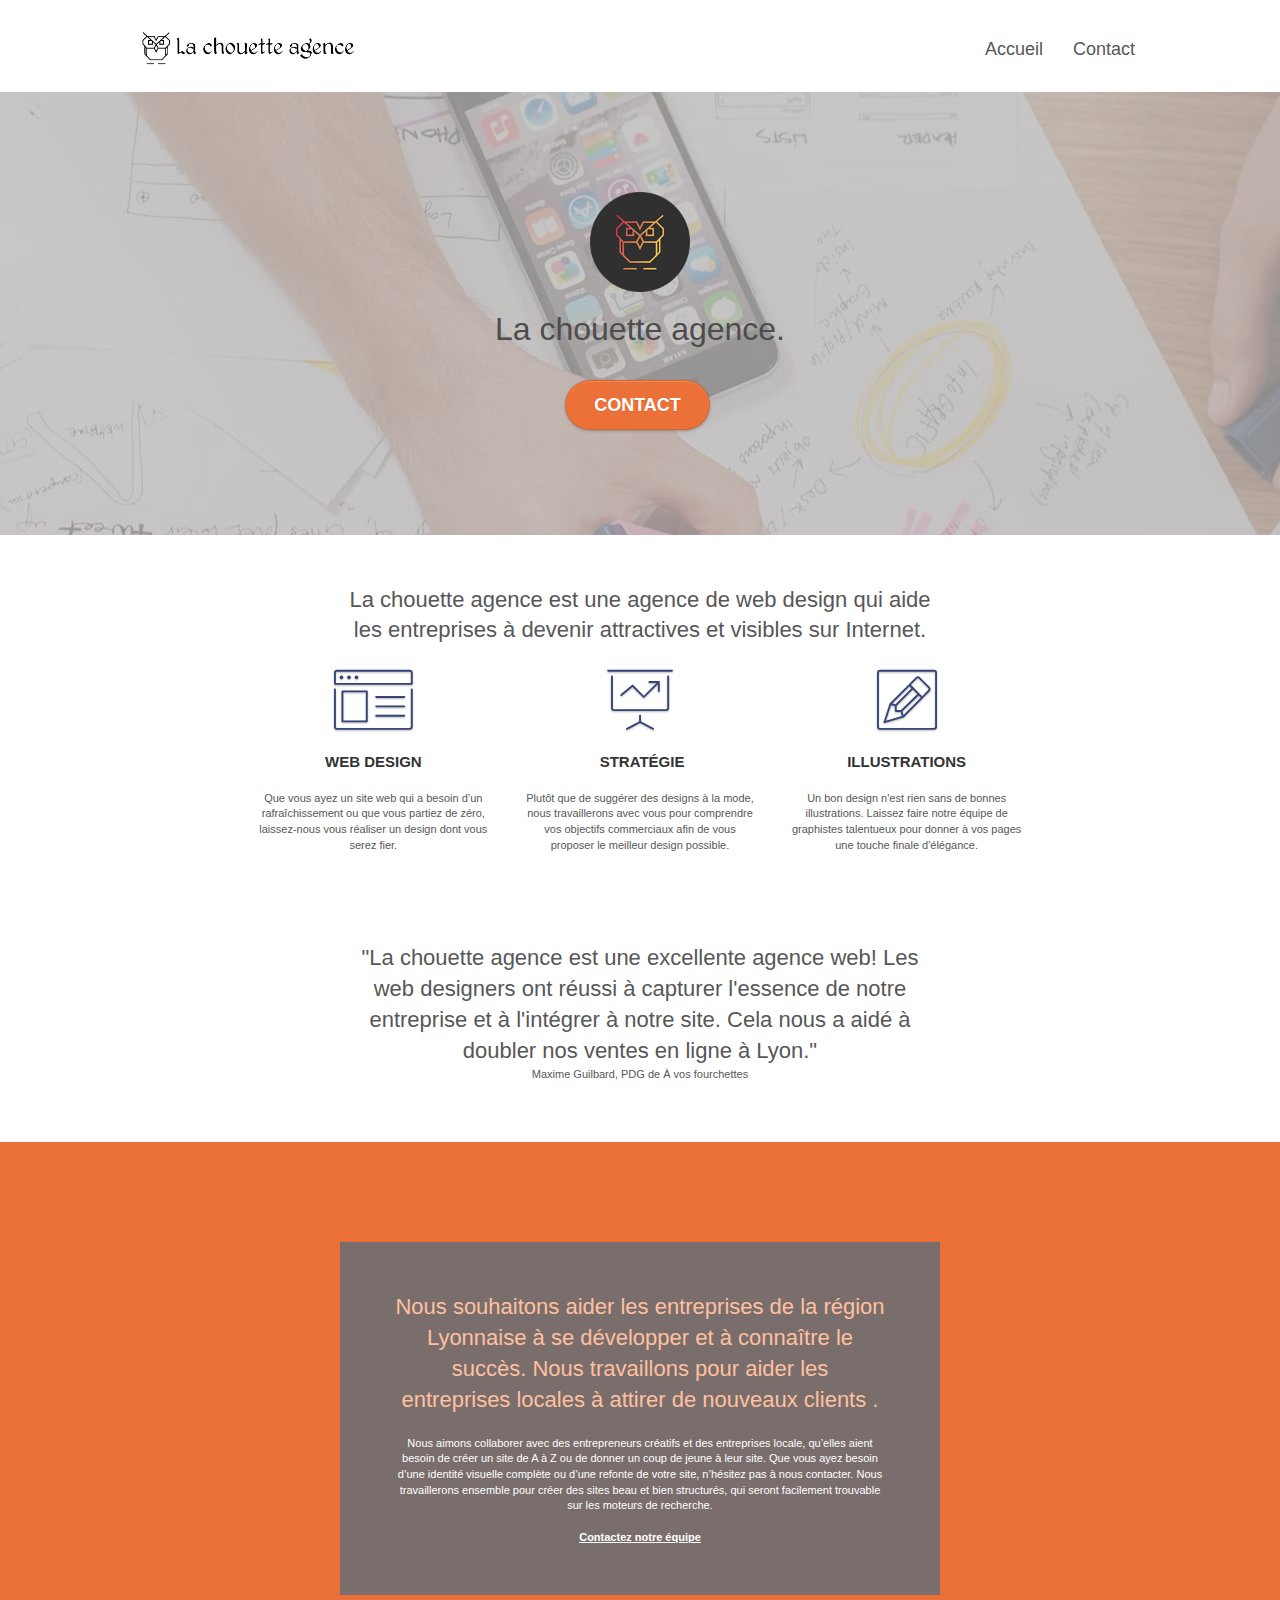
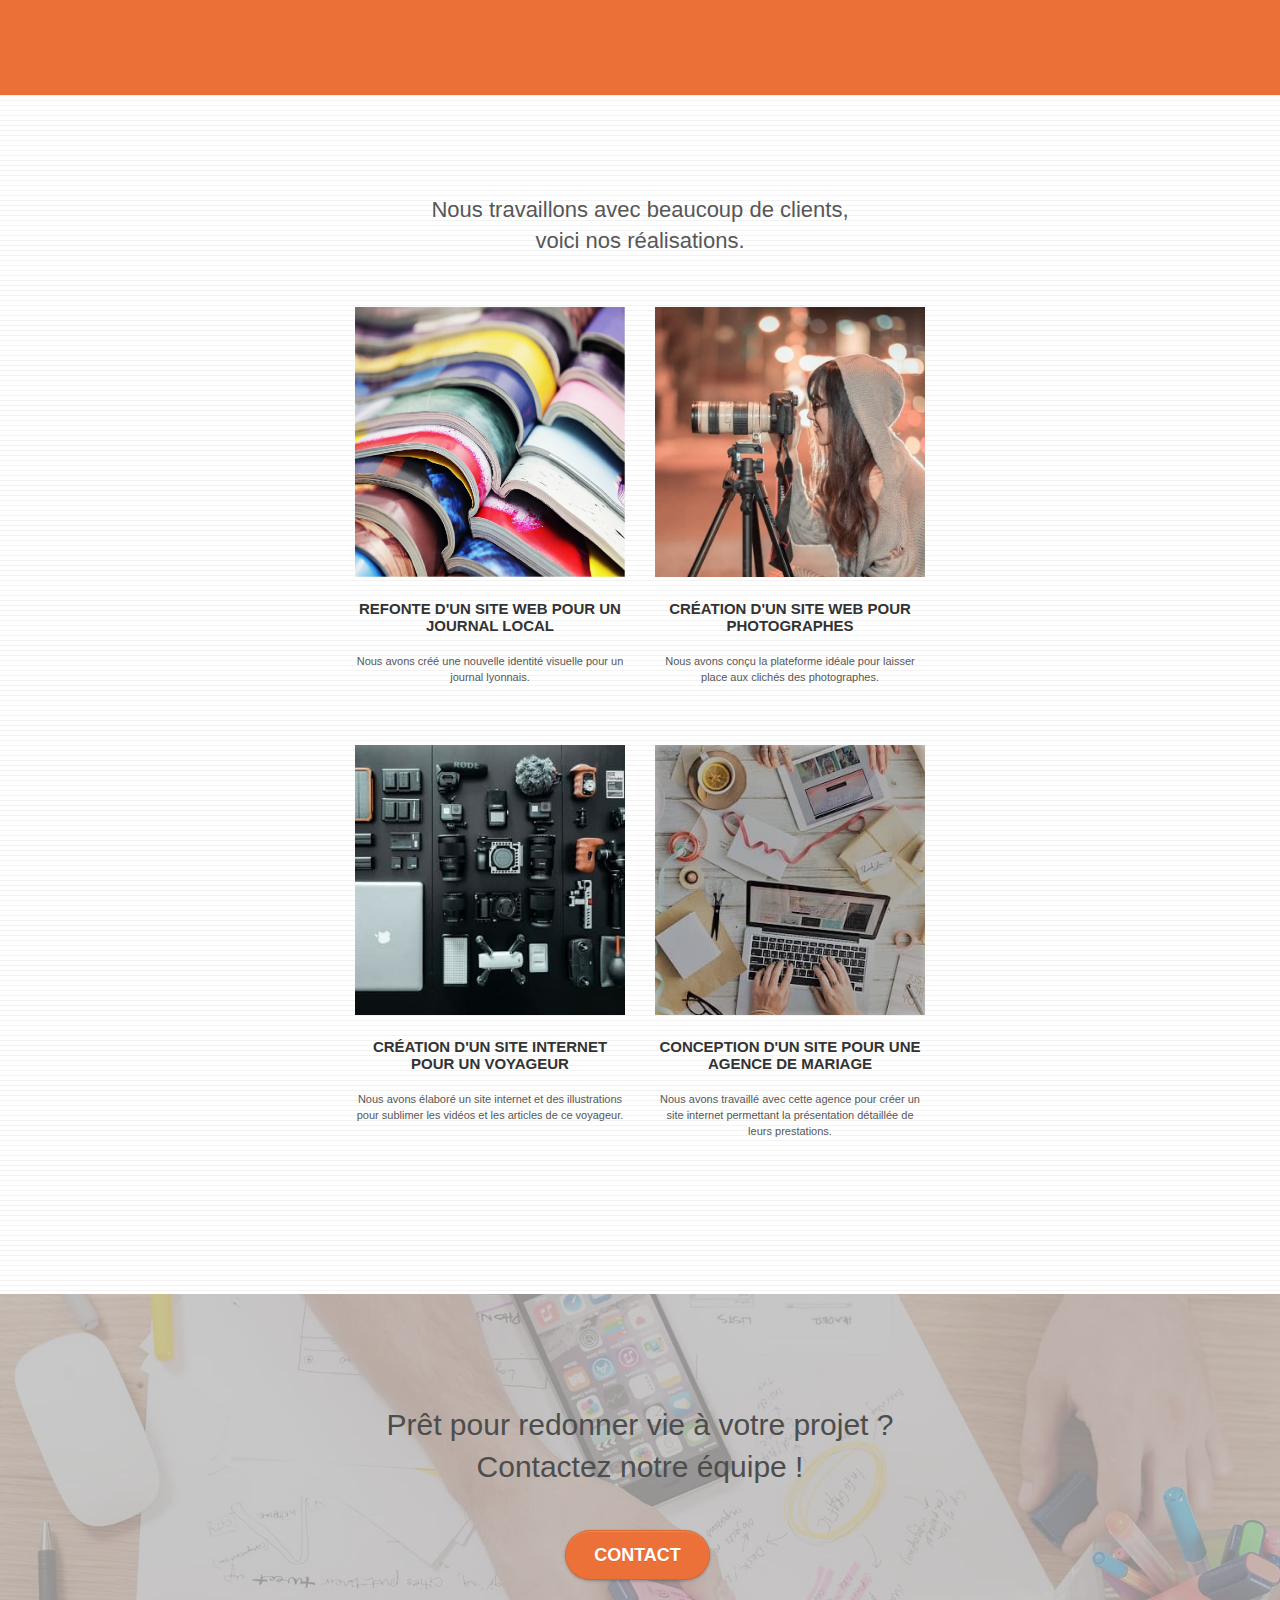
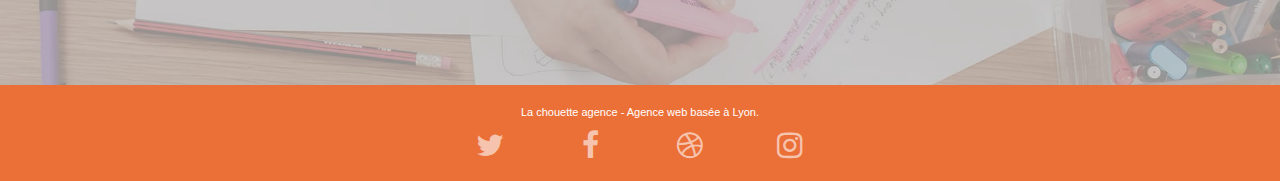
==== commit 9dc92eab: "Modification des rapports de contraste pas index" ====
--- a/index.html
+++ b/index.html
@@ -253,7 +253,7 @@
 		<div class="bloc bgc-dark-slate-blue bg-banniere d-bloc bloc-bg-texture texture-paper" id="bloc-5-cta">
 			<div class="container bloc-lg">
 				<div class="row">
-					<h2 class="mg-md text-center tc-white">
+					<h2 class="mg-md text-center tc-white" id="h2--size">
 						Prêt pour redonner vie à votre projet ?<br>Contactez notre équipe !
 					</h2>
 					<div class="col-sm-12 text-center">
@@ -300,9 +300,7 @@
 										class="fa fa-instagram icon-md"></span></a>
 							</div>
 						</div>
-						<div class="keywords" style="color:#F3976C;">Agence web à paris, stratégie web, web design,
-							illustrations, design de site web, site web, web, internet, site internet, site</div>
-					</div>
+						
 
 
 				</div>
--- a/style.css
+++ b/style.css
@@ -91,7 +91,7 @@
 }
 
 .texture-paper::before {
-    background: url("img/texture-paper.png");
+    /*background: url("img/texture-paper.png");*/
     background-size: 280px 280px;
 }
 
@@ -218,7 +218,7 @@
 
 .d-bloc .panel .a-btn,
 .l-bloc .a-btn,
-.l-bloc .navbar a,
+/*.l-bloc .navbar a,*/
 .l-bloc .navbar-brand,
 .l-bloc a .icon-sm,
 .l-bloc a .icon-md,
@@ -236,7 +236,7 @@
 
 .d-bloc .panel .a-btn:hover,
 .l-bloc .a-btn:hover,
-.l-bloc .navbar a:hover,
+/*.l-bloc .navbar a:hover,*/
 .l-bloc .navbar-brand:hover,
 .l-bloc a:hover .icon-sm,
 .l-bloc a:hover .icon-md,
@@ -285,6 +285,7 @@
 
 #bloc-1-hero h1 {
     font-size: 32px;
+    color: #4C4D4C!important;
 }
 
 .navbar {
@@ -325,7 +326,7 @@
 .nav > li {
     float: left;
     margin-top: 4px;
-    font-size: 16px;
+    font-size: 18px;
 }
 
 .navbar-nav .open .dropdown-menu > li > a {
@@ -647,8 +648,7 @@
 h6,
 p,
 label,
-.btn,
-a {
+.btn {
     font-family: "helvetica";
     font-weight: 400;
     color: #575757!important;
@@ -695,7 +695,7 @@
     color: #FFFFFF!important;
     text-transform: uppercase;
     padding: 12px 28px 12px 28px;
-    font-size: 16px;
+    font-size: 18px;
     font-weight: 700;
 }
 
@@ -753,7 +753,7 @@
 }
 
 .black-background {
-    background-color: rgba(165, 147, 99, 0.7);
+    background-color: rgb(122, 110, 108);
     padding: 40px 40px 40px 40px;
 }
 
@@ -771,20 +771,20 @@
 }
 
 .bgc-atomic-tangerine {
-    background-color: #F3976C;
+    background-color: #EB7038;
 }
 
 .tc-white {
-    color: #F3976C!important;
+    color: #FFC0A0!important;
 }
 
 .btn-atomic-tangerine {
-    background: #F3976C;
+    background: #EB7139;
     color: #FFFFFF!important;
 }
 
 .btn-atomic-tangerine:hover {
-    background: #c27956!important;
+    background: #F9A072!important;
     color: #FFFFFF!important;
 }
 
@@ -1051,4 +1051,20 @@
 .bloc4_h2 {
     max-width: 450px;
     margin: auto;
+}
+
+a{
+    font-family: "helvetica";
+    font-weight: 400;
+    color: #575757;
+}
+
+
+a:hover {
+    color: #E36A31;
+}
+
+#h2--size {
+    font-size: 30px;
+    color: #4C4D4C!important;
 }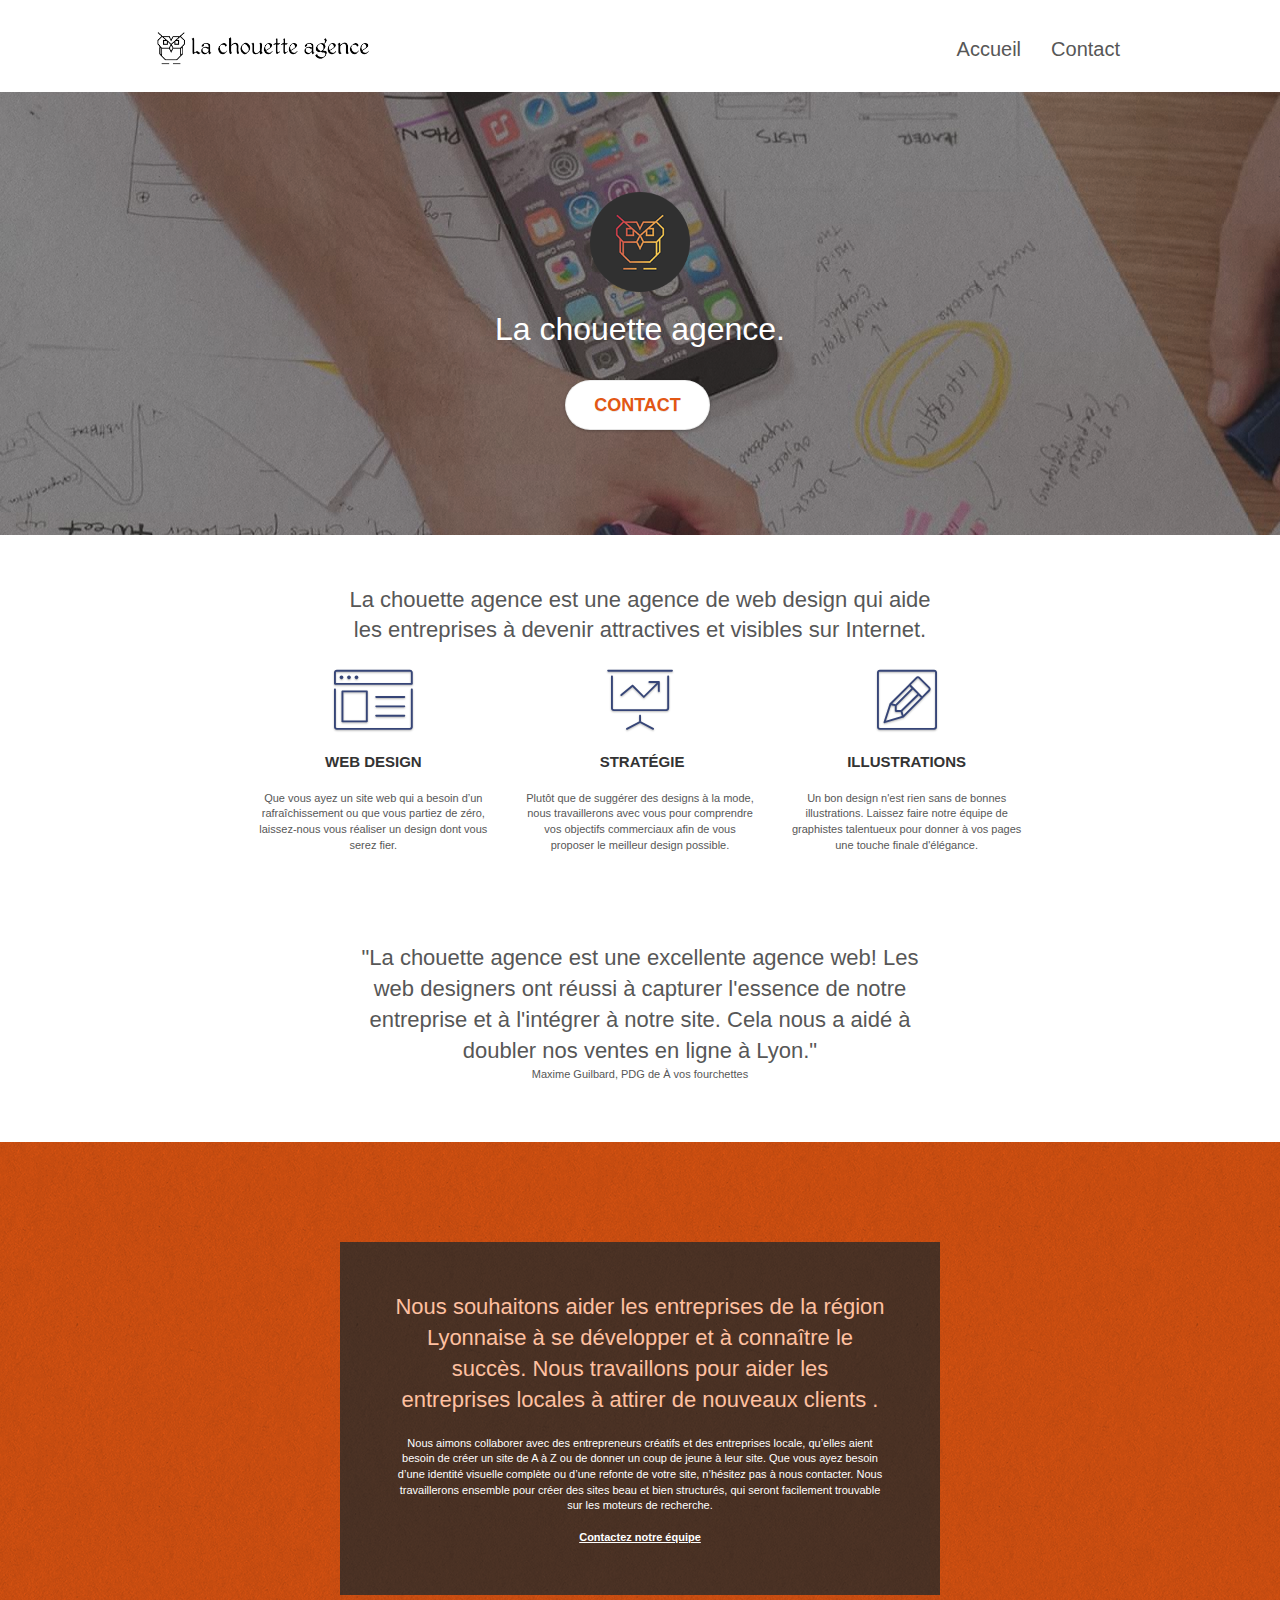
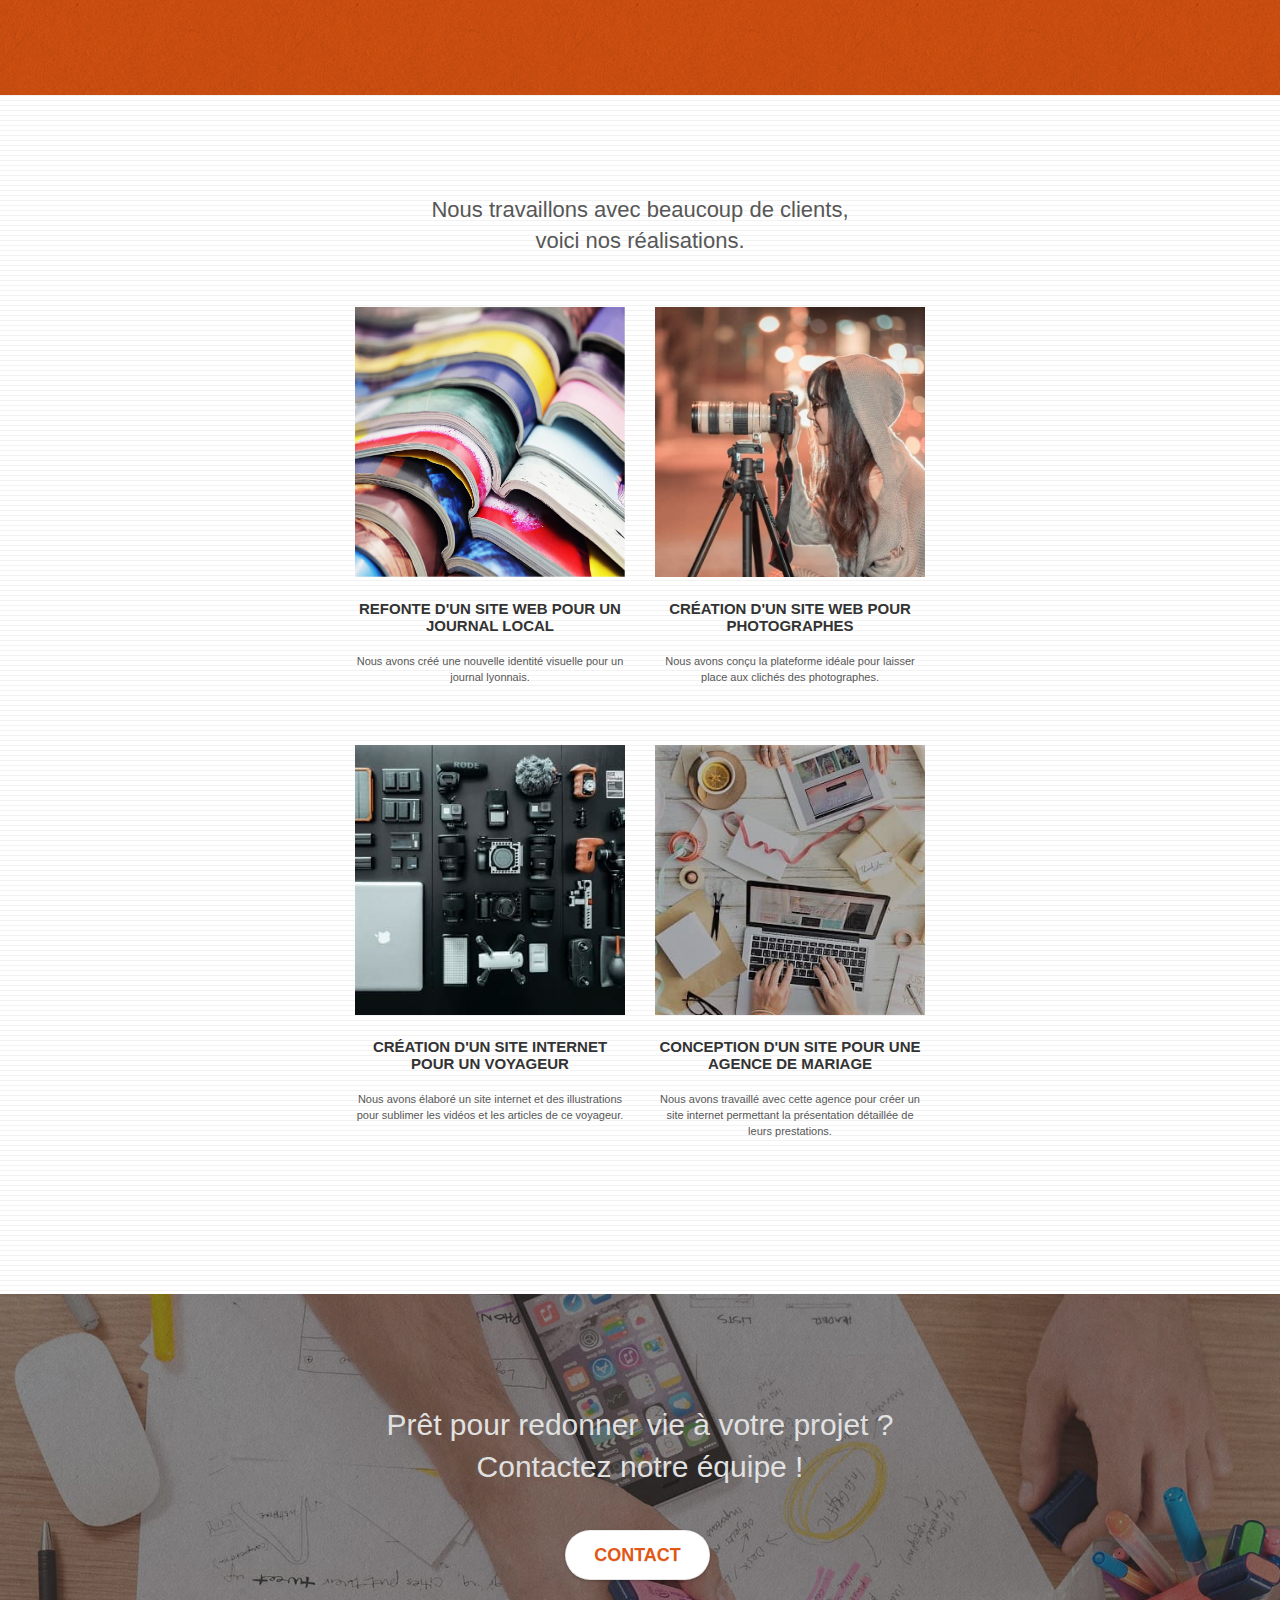
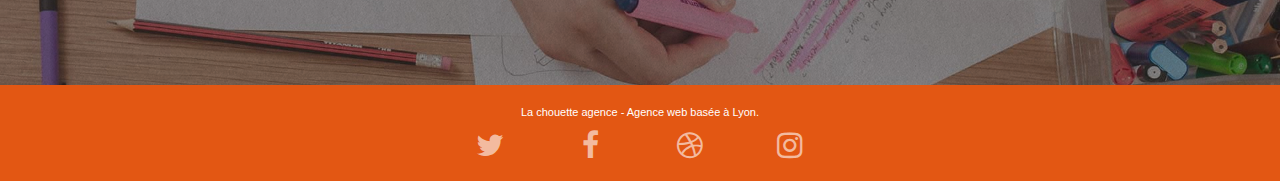
==== commit ef2e6874: "Modification rapports de contrast page index" ====
--- a/index.html
+++ b/index.html
@@ -219,7 +219,7 @@
 				</div>
 				<div class="row tight-width-whitespace portfolio-row">
 					<div class="col-sm-6">
-						<a href="#" data-lightbox="img/3.bmp" data-gallery-id="gallery-1"
+						<a href="#" data-lightbox="img/3.jpg" data-gallery-id="gallery-1"
 							data-caption="Création d'un site internet pour un voyageur" data-frame="snapshot-lb"><img
 								src="img/3.jpg" class="img-responsive portfolio-thumb"
 								alt="paris web design logo agence web meilleure agence, Création d'un site web pour voyageur" /></a>
--- a/style.css
+++ b/style.css
@@ -91,8 +91,9 @@
 }
 
 .texture-paper::before {
-    /*background: url("img/texture-paper.png");*/
+    background: url("img/texture-paper.png");
     background-size: 280px 280px;
+    opacity: 0.5;
 }
 
 .b-parallax {
@@ -285,7 +286,7 @@
 
 #bloc-1-hero h1 {
     font-size: 32px;
-    color: #4C4D4C!important;
+    color: #FFFFFF!important;
 }
 
 .navbar {
@@ -326,7 +327,7 @@
 .nav > li {
     float: left;
     margin-top: 4px;
-    font-size: 18px;
+    font-size: 20px;
 }
 
 .navbar-nav .open .dropdown-menu > li > a {
@@ -753,7 +754,7 @@
 }
 
 .black-background {
-    background-color: rgb(122, 110, 108);
+    background-color: rgba(48, 49, 48, 0.8);
     padding: 40px 40px 40px 40px;
 }
 
@@ -767,11 +768,11 @@
 }
 
 .bgc-dark-slate-blue {
-    background-color: #364577;
+    background-color: #E35714;
 }
 
 .bgc-atomic-tangerine {
-    background-color: #EB7038;
+    background-color: #E35713;
 }
 
 .tc-white {
@@ -779,12 +780,12 @@
 }
 
 .btn-atomic-tangerine {
-    background: #EB7139;
-    color: #FFFFFF!important;
+    background: #FFFFFF;
+    color: #E35714!important;
 }
 
 .btn-atomic-tangerine:hover {
-    background: #F9A072!important;
+    background: #E35714!important;
     color: #FFFFFF!important;
 }
 
@@ -822,7 +823,7 @@
 }
 
 .bg-presentation {
-    background-image: url("img/image-de-presentation.bmp");
+    background-image: url("img/image-de-presentation.jpg");
 }
 
 @media (max-width: 1024px) {
@@ -1061,10 +1062,23 @@
 
 
 a:hover {
-    color: #E36A31;
+    color: #E35714;
 }
 
 #h2--size {
     font-size: 30px;
-    color: #4C4D4C!important;
+    color: #FFFFFF!important;
+}
+
+
+
+ /*Version responsive */ 
+.row{
+    margin-right: auto;
+    margin-left: auto;
+}
+
+img.img-responsive.portfolio-thumb
+{
+    width: 100%;
 }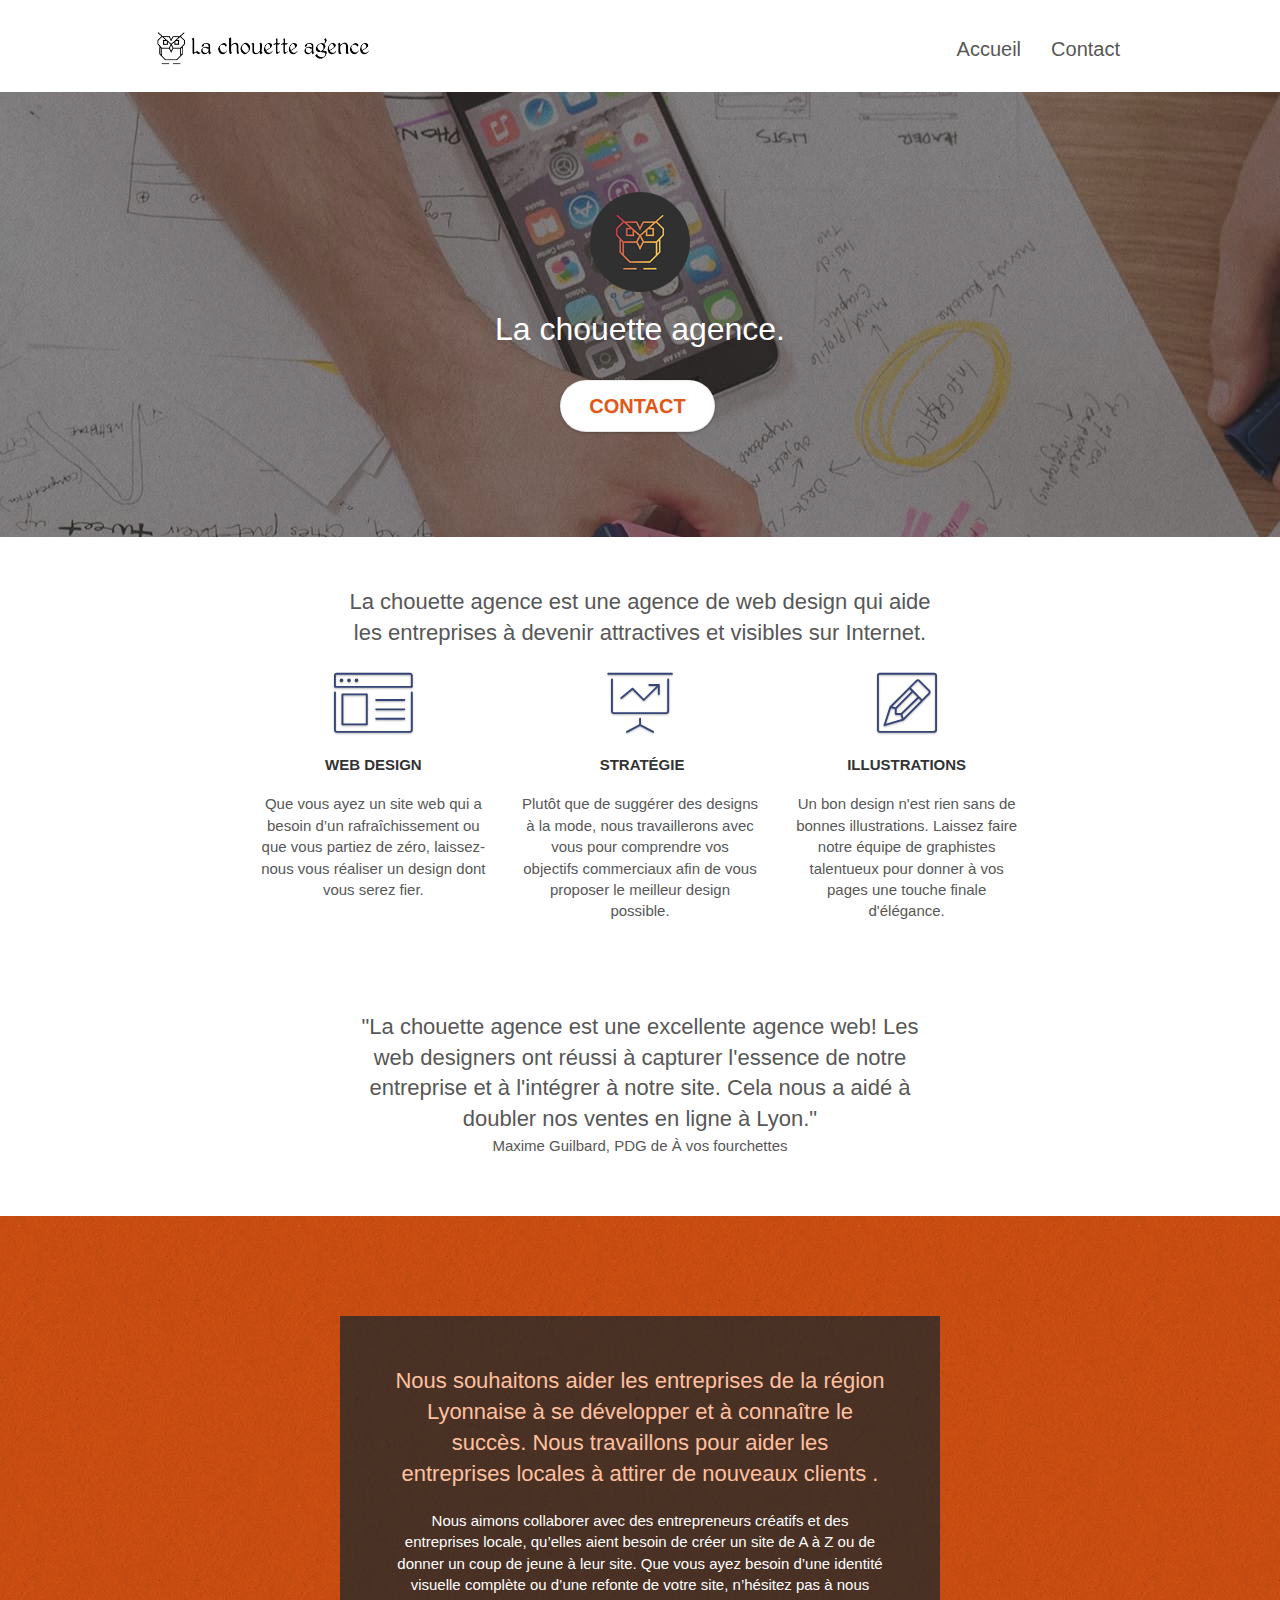
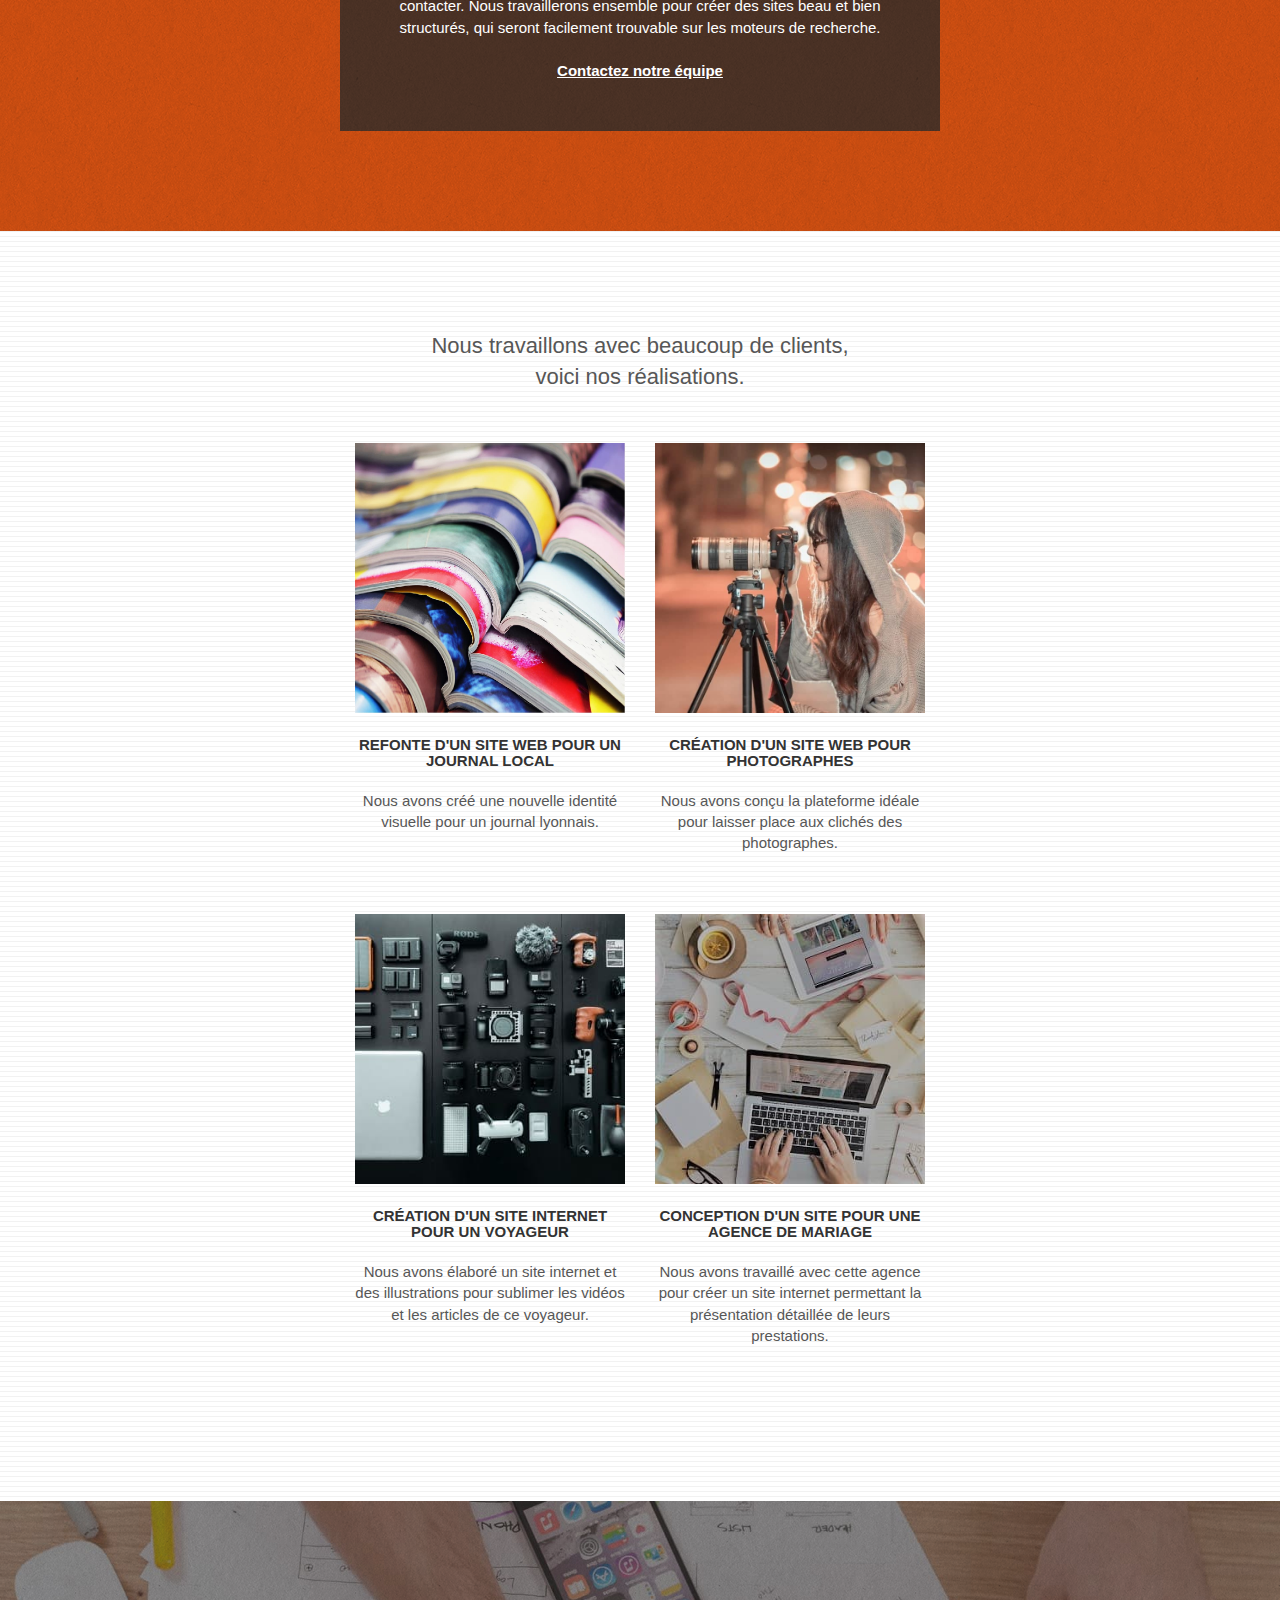
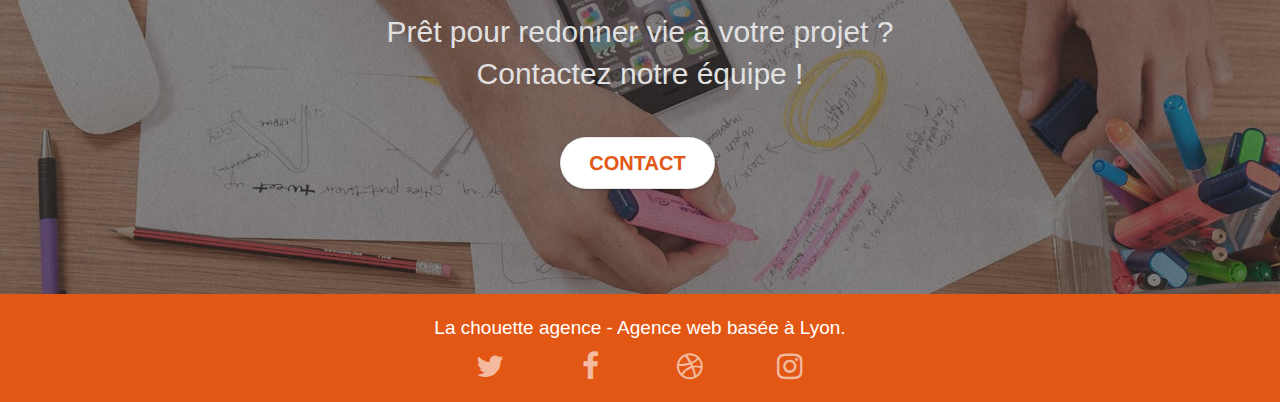
==== commit 770f5071: "Augmentation font-size texte footer pour valdiation ratio contrast" ====
--- a/index.html
+++ b/index.html
@@ -272,7 +272,7 @@
 		<div class="container bloc-sm">
 			<div class="row">
 				<div class="col-sm-12">
-					<p class="text-center white">
+					<p class="text-center white texte-footer">
 						La chouette agence - Agence web basée à Lyon.<br>
 					</p>
 					<div class="row row-no-gutters social">
--- a/style.css
+++ b/style.css
@@ -660,7 +660,7 @@
 }
 
 .hero-bloc-text {
-    font-size: 38px;
+    font-size: 43px;
 }
 
 .hero-bloc-text-sub {
@@ -678,7 +678,7 @@
 }
 
 p {
-    font-size: 11px;
+    font-size: 15px;
 }
 
 .tight-width-whitespace {
@@ -696,7 +696,7 @@
     color: #FFFFFF!important;
     text-transform: uppercase;
     padding: 12px 28px 12px 28px;
-    font-size: 18px;
+    font-size: 20px;
     font-weight: 700;
 }
 
@@ -772,7 +772,7 @@
 }
 
 .bgc-atomic-tangerine {
-    background-color: #E35713;
+    background-color: #E35714;
 }
 
 .tc-white {
@@ -785,7 +785,7 @@
 }
 
 .btn-atomic-tangerine:hover {
-    background: #E35714!important;
+    background: #EE6E30!important;
     color: #FFFFFF!important;
 }
 
@@ -811,7 +811,7 @@
 }
 
 .bg-dots-bg {
-    background-image: url("img/dots-bg.png");
+    background-image: url("img/image-de-presentation.jpg");
 }
 
 .bg-lines-h2-bg {
@@ -1081,4 +1081,8 @@
 img.img-responsive.portfolio-thumb
 {
     width: 100%;
+}
+
+.texte-footer{
+    font-size: 19px;
 }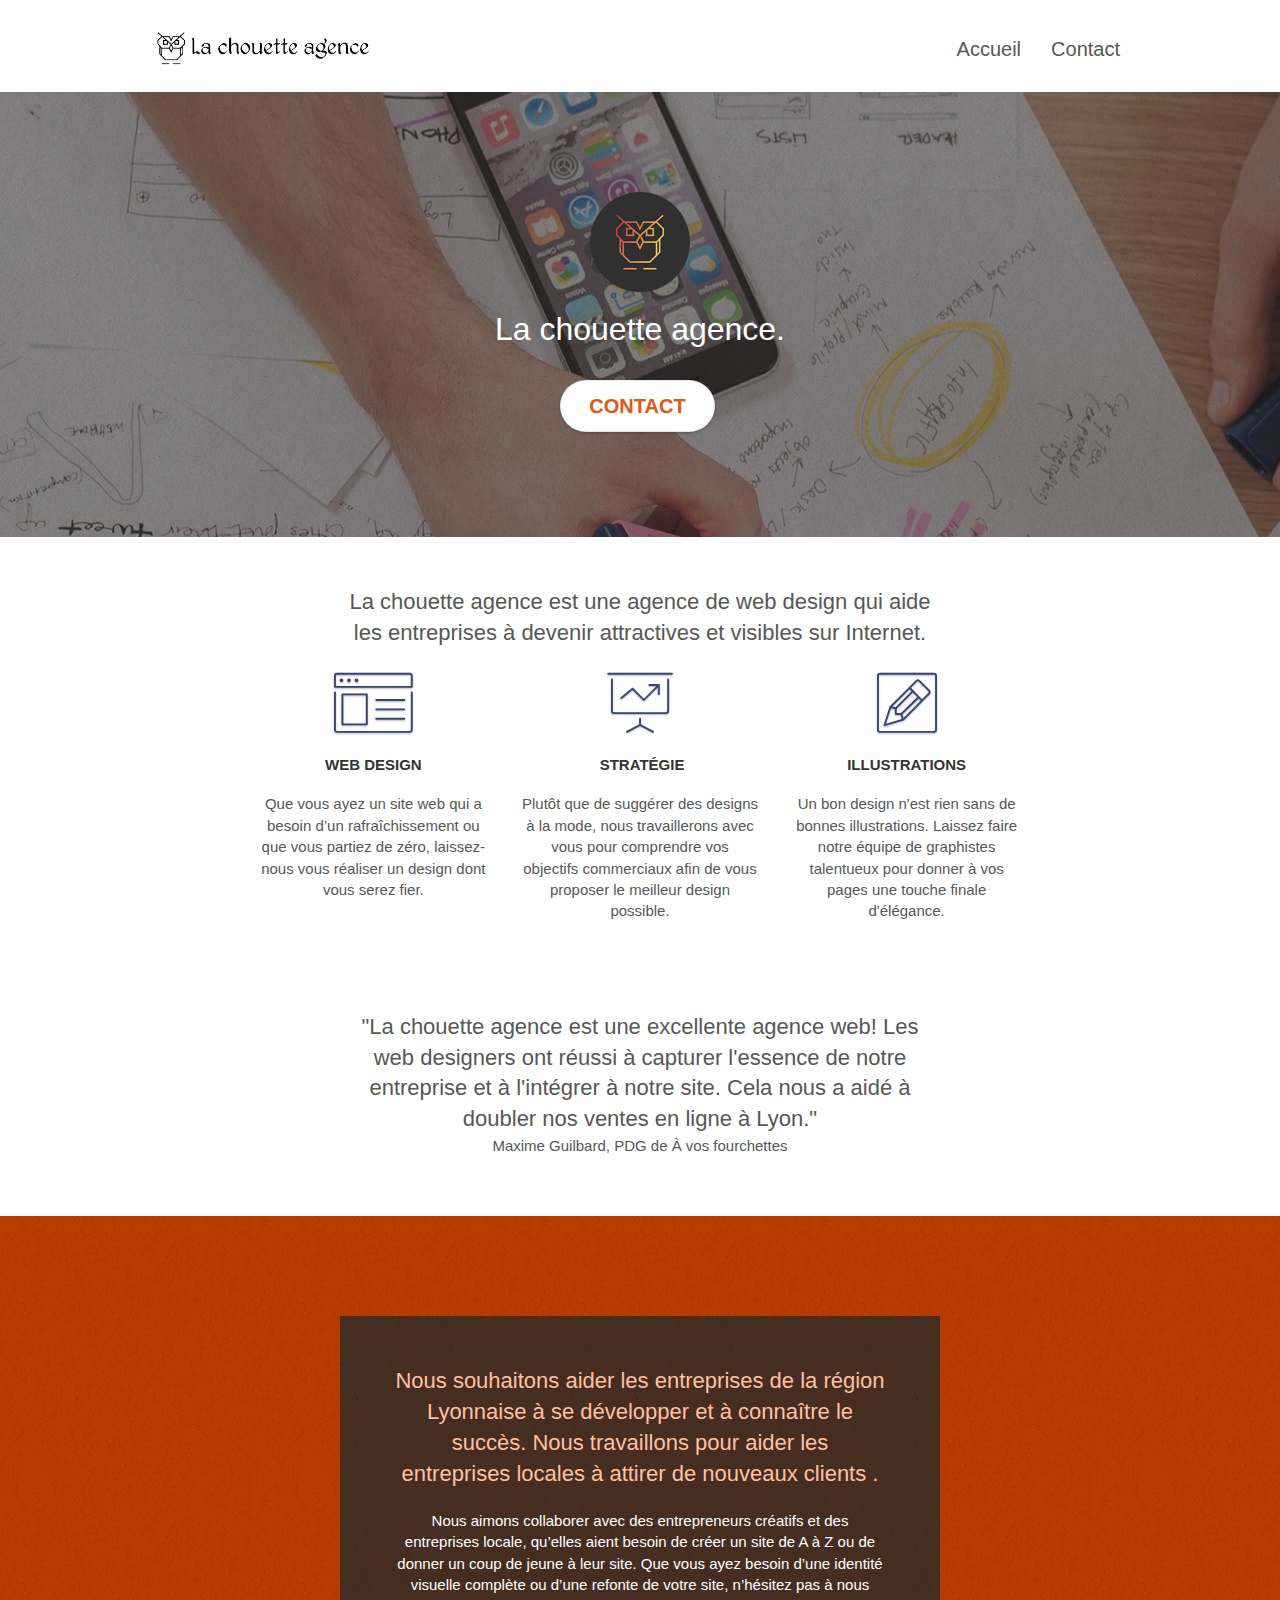
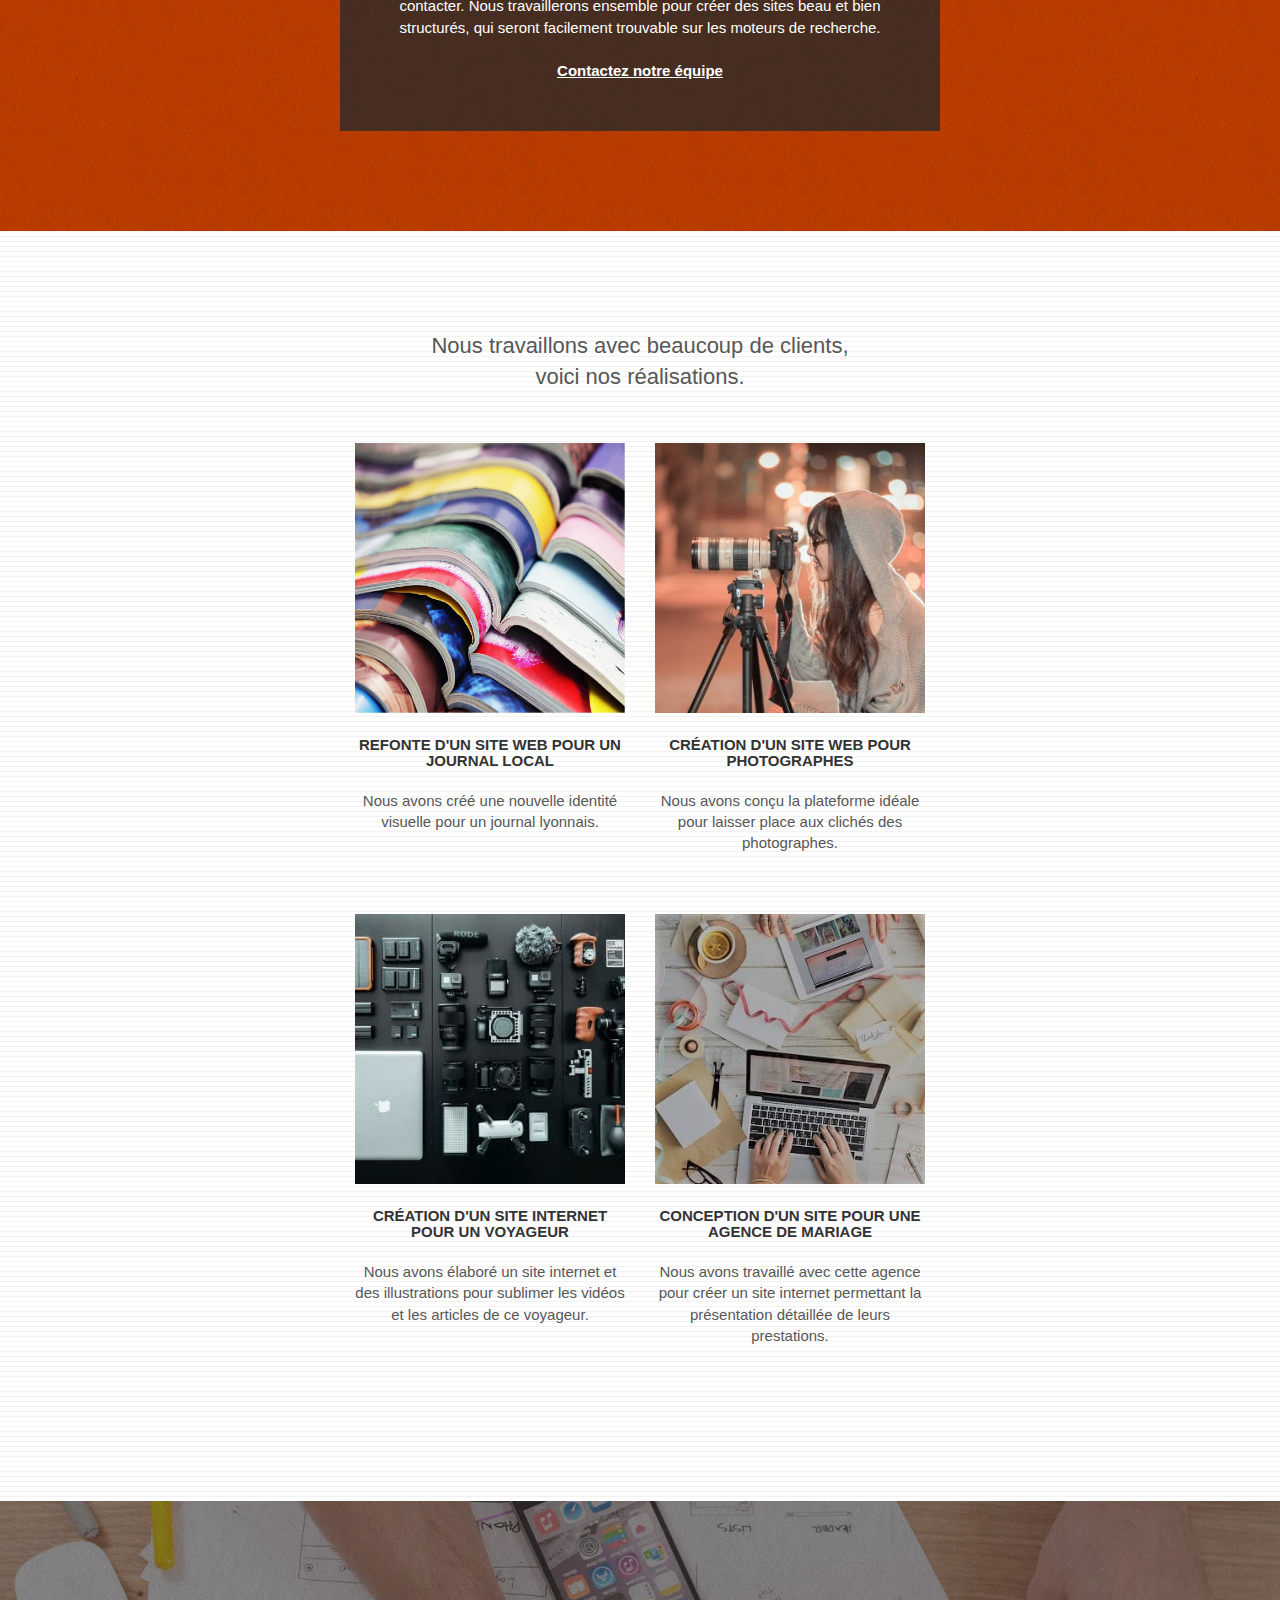
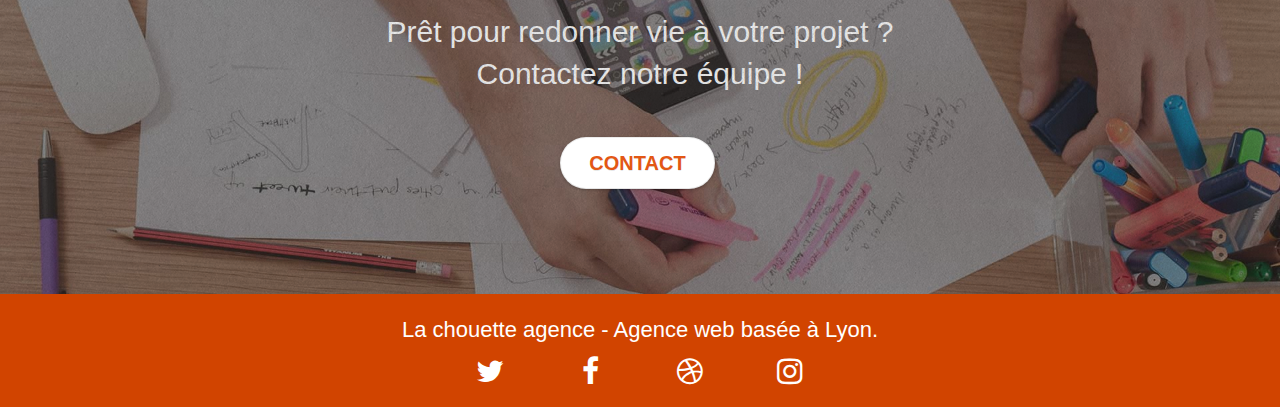
==== commit 8a23c22d: "Modifications background color footer" ====
--- a/index.html
+++ b/index.html
@@ -275,7 +275,7 @@
 					<p class="text-center white texte-footer">
 						La chouette agence - Agence web basée à Lyon.<br>
 					</p>
-					<div class="row row-no-gutters social">
+					<div class="row row-no-gutters social pictos">
 						<div class="col-sm-3">
 							<div class="text-center">
 								<a class="social" href="https://twitter.com/" title="Twitter"><span
--- a/style.css
+++ b/style.css
@@ -134,7 +134,7 @@
 .d-bloc h5 a,
 .d-bloc h6 a,
 .d-bloc p a {
-    color: rgba(255, 255, 255, .6);
+    color: rgba(255, 255, 255, 1);
 }
 
 .d-bloc .a-btn:hover,
@@ -151,7 +151,7 @@
 .d-bloc h5 a:hover,
 .d-bloc h6 a:hover,
 .d-bloc p a:hover {
-    color: rgba(255, 255, 255, 1);
+    color: rgba(255, 255, 255, .9);
 }
 
 .d-bloc .navbar-toggle .icon-bar {
@@ -772,7 +772,7 @@
 }
 
 .bgc-atomic-tangerine {
-    background-color: #E35714;
+    background-color: #D14400;
 }
 
 .tc-white {
@@ -1084,5 +1084,12 @@
 }
 
 .texte-footer{
-    font-size: 19px;
+    font-size: 22px;
+}
+
+@media (max-width: 767px){
+    .pictos{
+        display: flex;
+        justify-content: space-between;
+    }
 }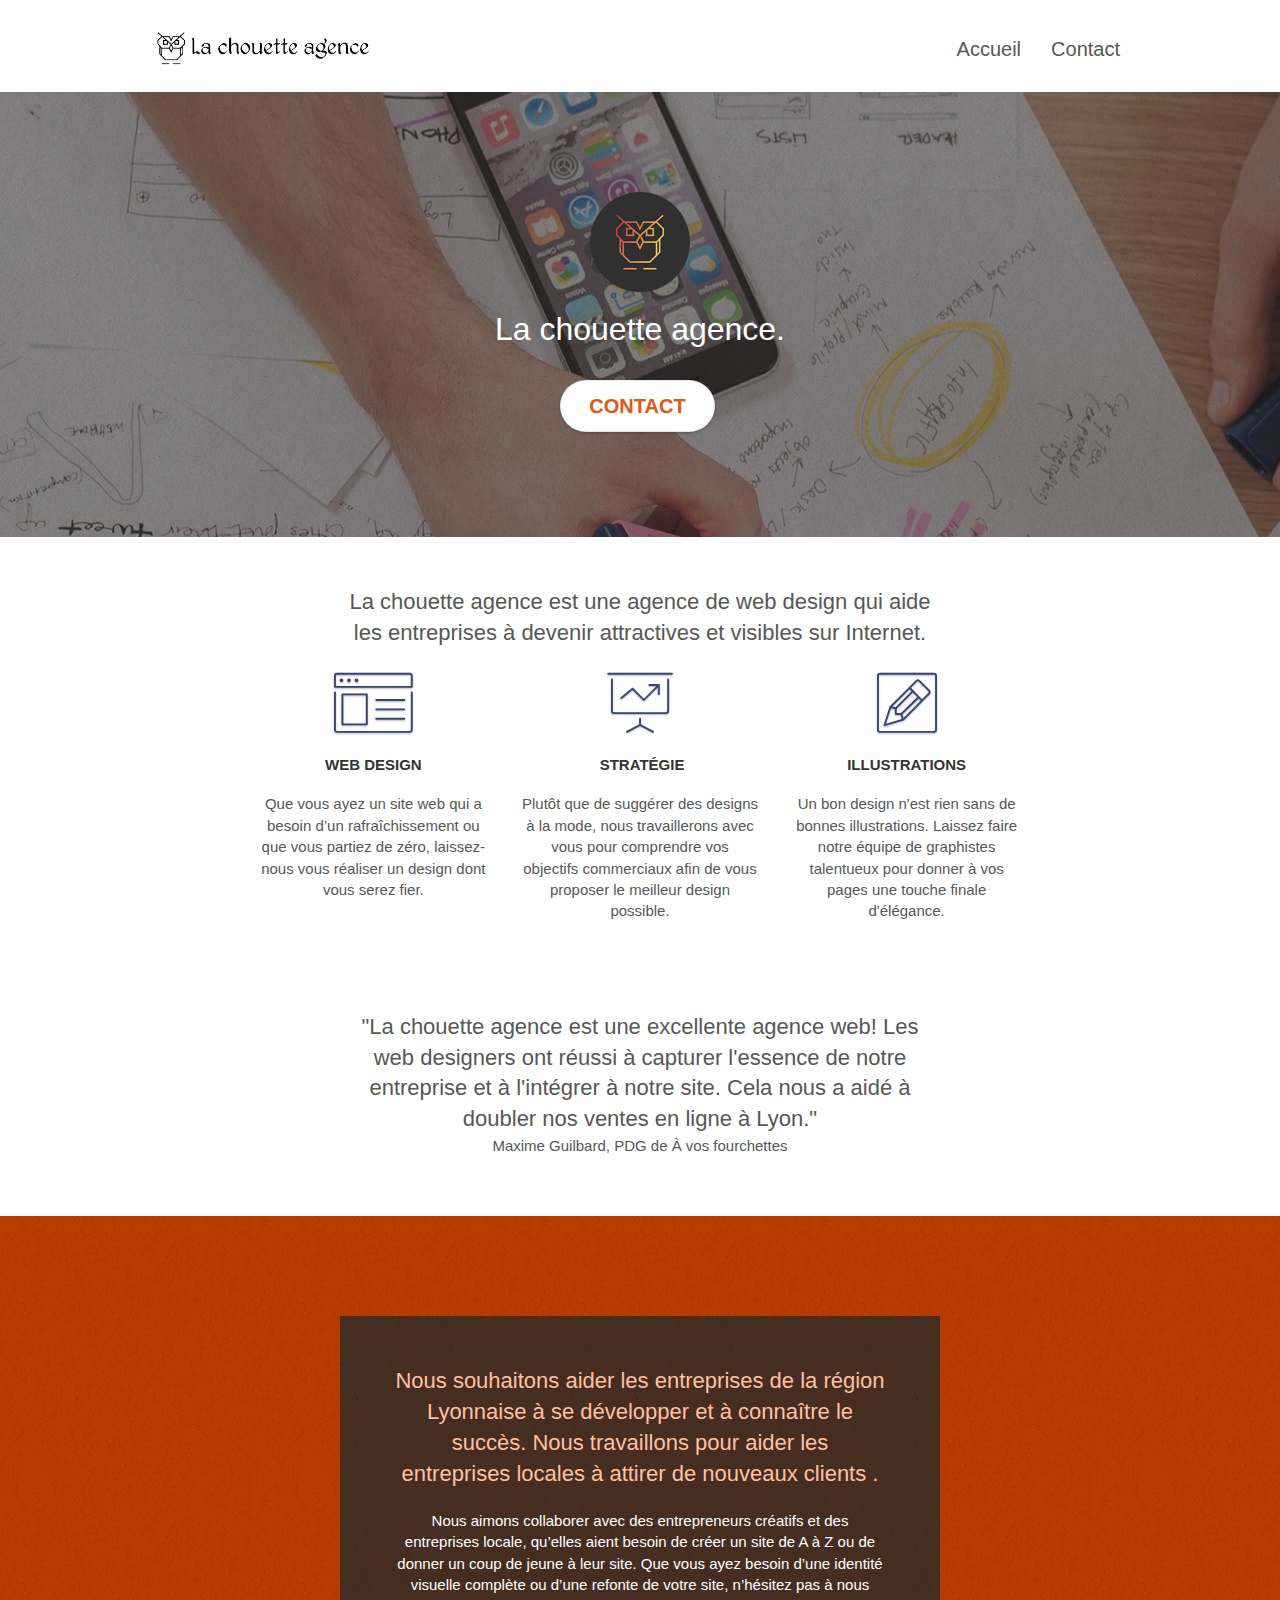
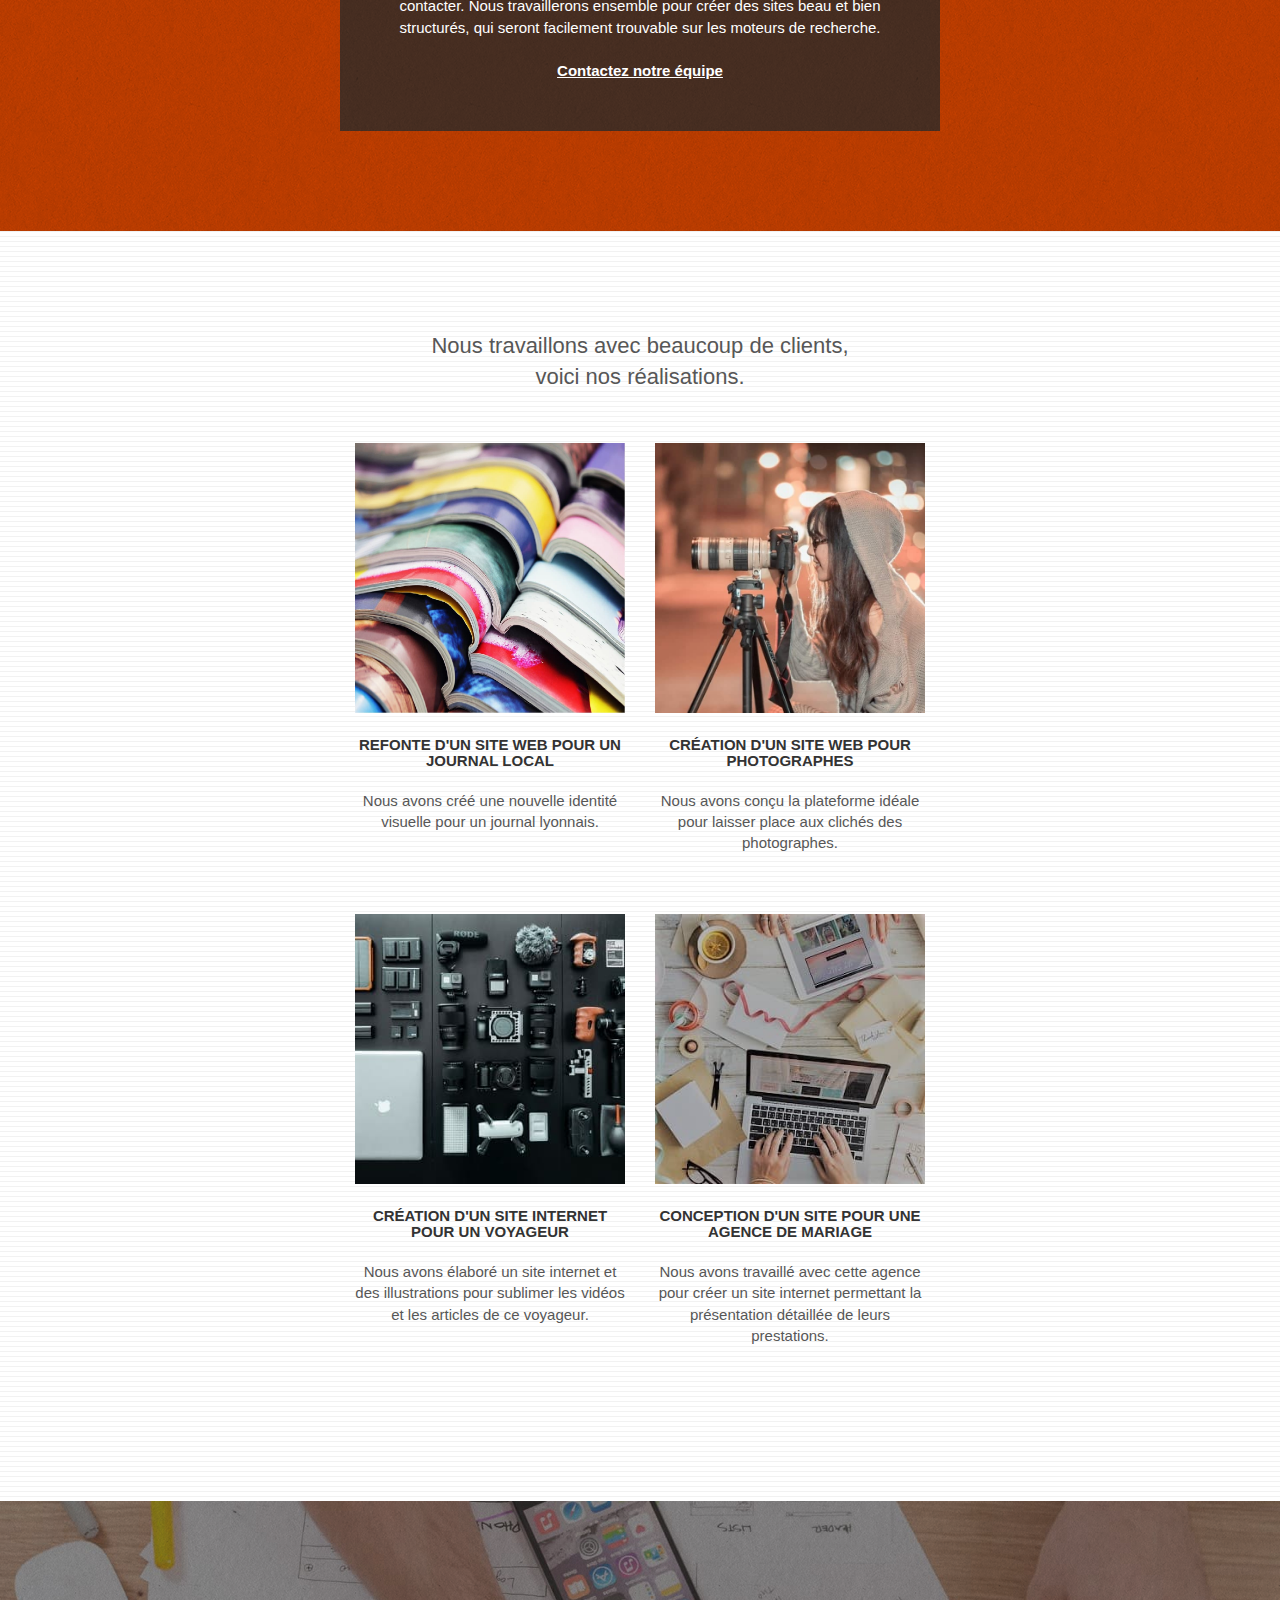
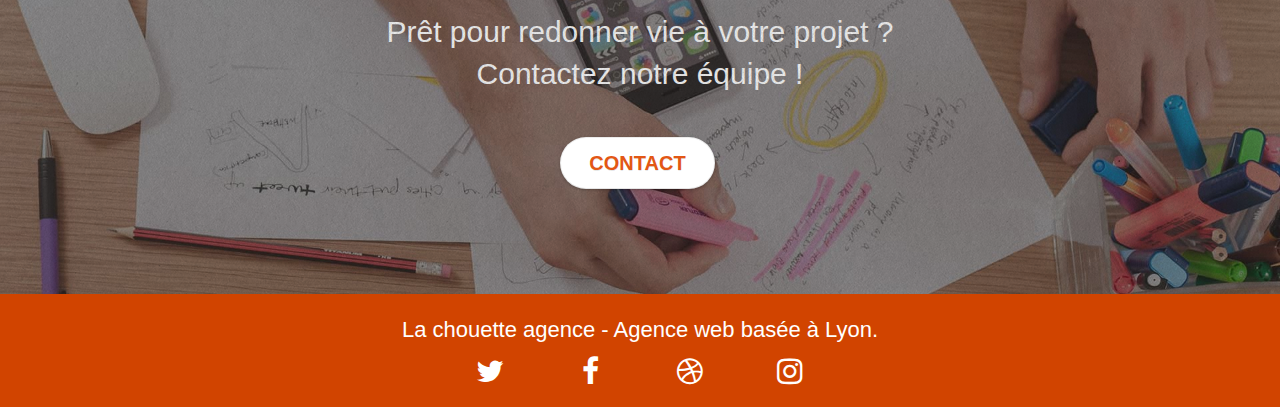
==== commit b2efaa41: "modification format images page index.html" ====
--- a/index.html
+++ b/index.html
@@ -55,7 +55,7 @@
 		<div class="container bloc-sm">
 			<nav class="navbar row">
 				<div class="navbar-header">
-					<a class="navbar-brand" href="index.html"><img src="img/la-chouette-agence.png"
+					<a class="navbar-brand" href="index.html"><img src="img/la-chouette-agence.jpg"
 							alt="paris web design logo agence web meilleure agence" height="40" /></a>
 					<button id="nav-toggle" type="button" class="ui-navbar-toggle navbar-toggle" data-toggle="collapse"
 						data-target=".navbar-1">
@@ -86,7 +86,7 @@
 			<div class="container bloc-lg">
 				<div class="row tight-width-whitespace">
 					<div class="col-sm-12">
-						<img src="img/logo.png" class="center-block image-resize-mode" width="100"
+						<img src="img/logo.jpg" class="center-block image-resize-mode" width="100"
 							alt="La chouette agence, agence web paris, création logo paris" />
 						<h1 class="text-center hero-bloc-text tc-white ">
 							La chouette agence.
--- a/style.css
+++ b/style.css
@@ -91,7 +91,7 @@
 }
 
 .texture-paper::before {
-    background: url("img/texture-paper.png");
+    background: url("img/texture-paper.jpg");
     background-size: 280px 280px;
     opacity: 0.5;
 }
